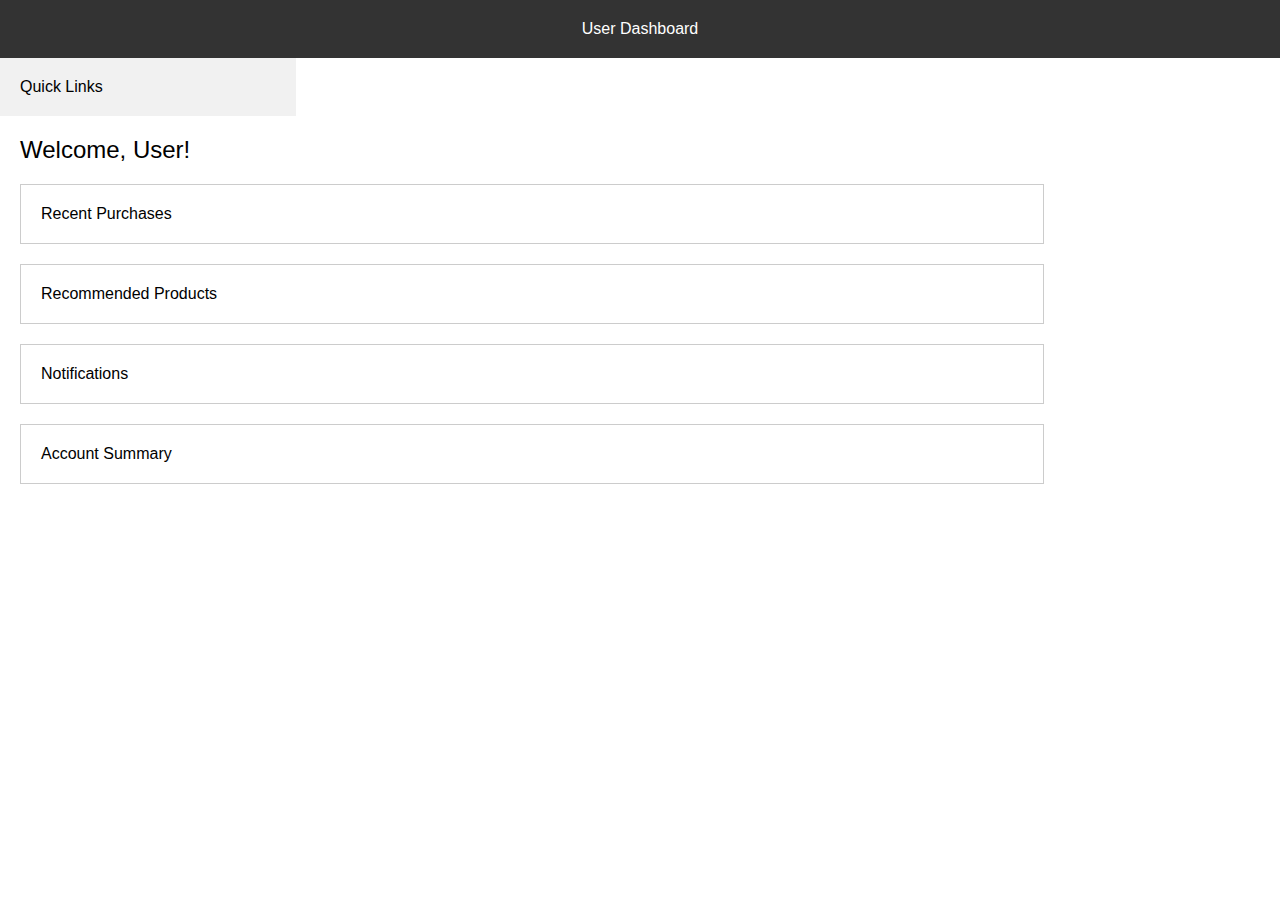
==== homepage.html @ 41f0e258 "first commit" ====
<!DOCTYPE html>
<html>
<head>
  <title>User Dashboard</title>
  <style>
    /* Basic Layout */
    body {
      font-family: Arial, sans-serif;
      margin: 0;
      padding: 0;
    }
    header, .sidebar, .content {
      padding: 20px;
    }
    header {
      background-color: #333;
      color: white;
      text-align: center;
    }
    .sidebar {
      float: left;
      width: 20%;
      background-color: #f1f1f1;
    }
    .content {
      float: left;
      width: 80%;
      padding: 20px;
    }
    /* UI Elements */
    .welcome {
      font-size: 1.5em;
    }
    .date-time {
      text-align: right;
    }
    .carousel, .recommend, .notifications, .account-summary {
      margin-top: 20px;
      border: 1px solid #ccc;
      padding: 20px;
    }
  </style>
</head>
<body>

<header>
  <div>User Dashboard</div>
</header>

<div class="sidebar">
  <!-- Sidebar content -->
  <div>Quick Links</div>
</div>

<div class="content">
  <!-- Main content -->
  <div class="date-time" id="dateTime"></div>
  <div class="welcome">Welcome, User!</div>
  
  <!-- Interactive Recent Purchases Carousel -->
  <div class="carousel">
    Recent Purchases
    <!-- Carousel content -->
  </div>
  
  <!-- AI-Driven Recommended Products -->
  <div class="recommend">
    Recommended Products
    <!-- Recommended products grid -->
  </div>
  
  <!-- Real-Time Notifications -->
  <div class="notifications">
    Notifications
    <!-- Notifications feed -->
  </div>
  
  <!-- Account Summary and Quick Stats -->
  <div class="account-summary">
    Account Summary
    <!-- Account summary content -->
  </div>
</div>

<!-- JavaScript to update date and time -->
<script>
  function updateDateTime() {
    const now = new Date();
    const dateTimeString = now.toLocaleString();
    document.getElementById('dateTime').innerText = dateTimeString;
  }
  // Update every second
  setInterval(updateDateTime, 1000);
</script>

</body>
</html>
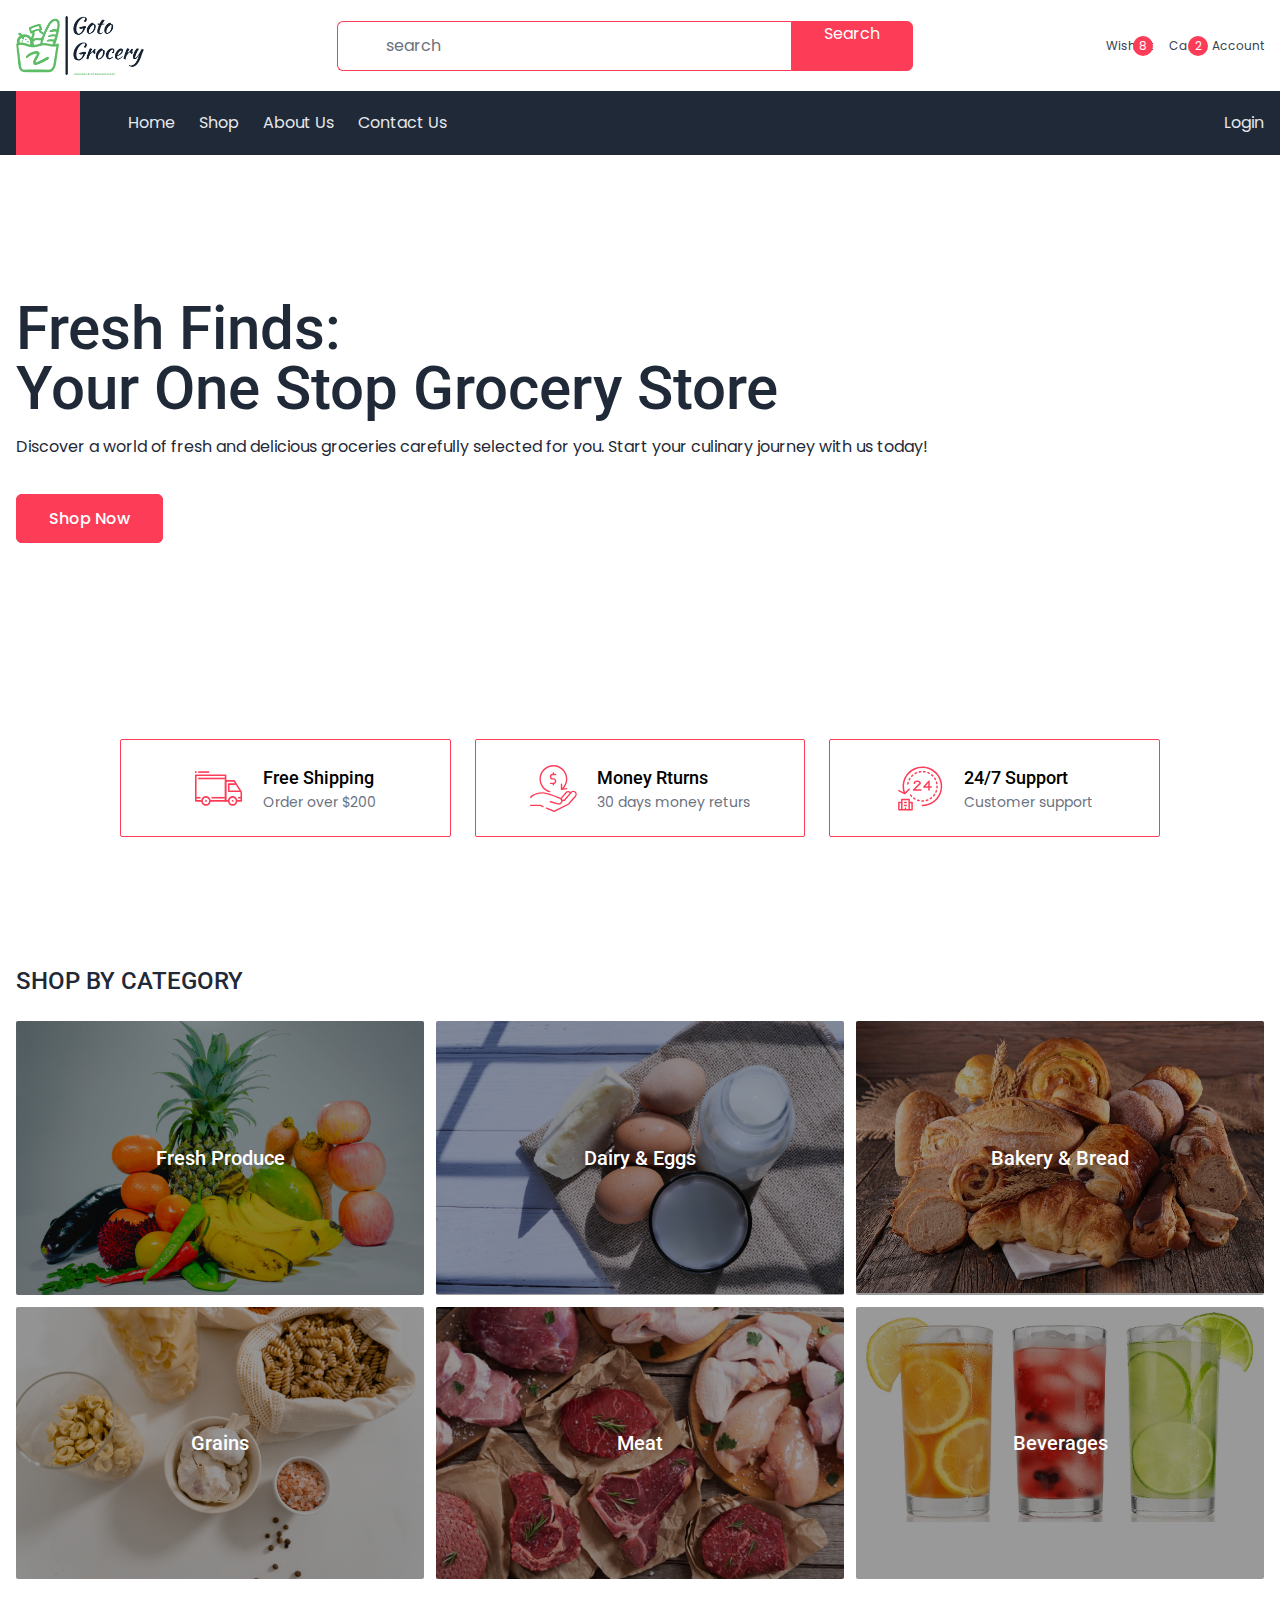
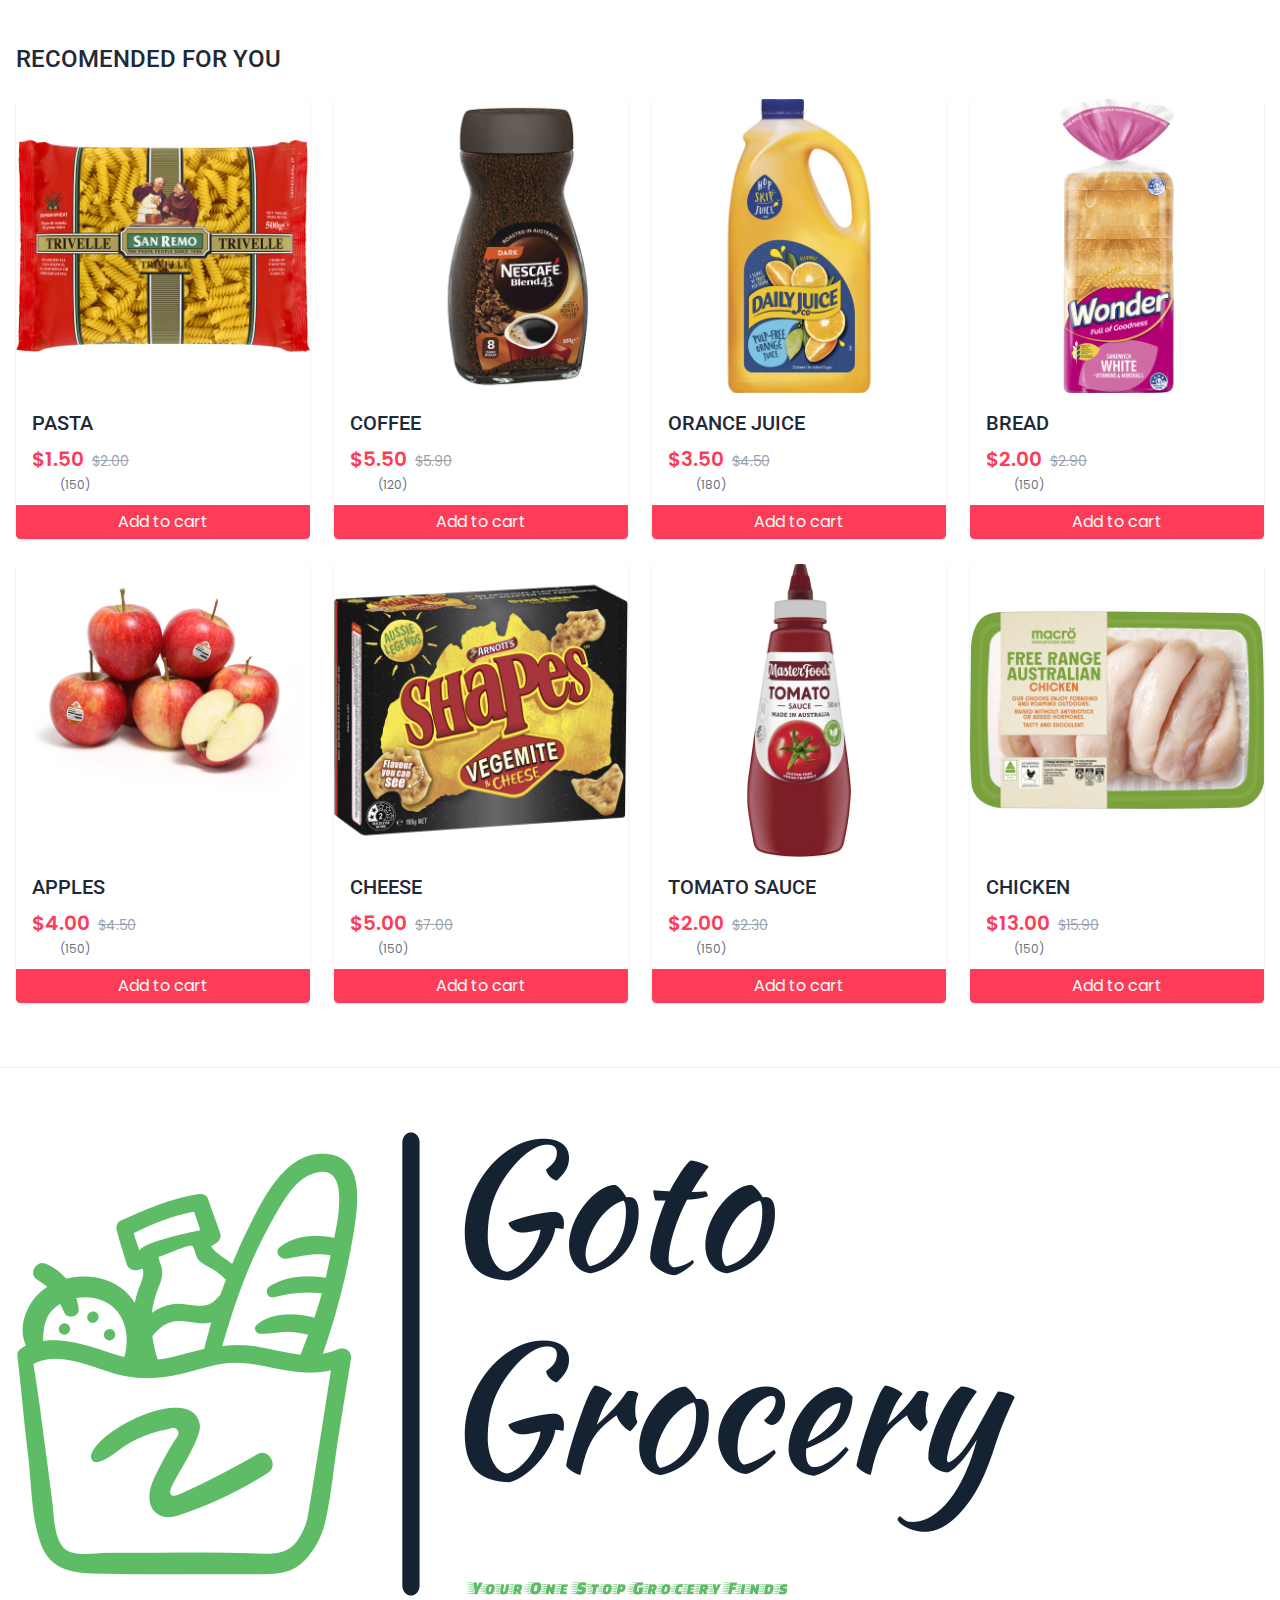
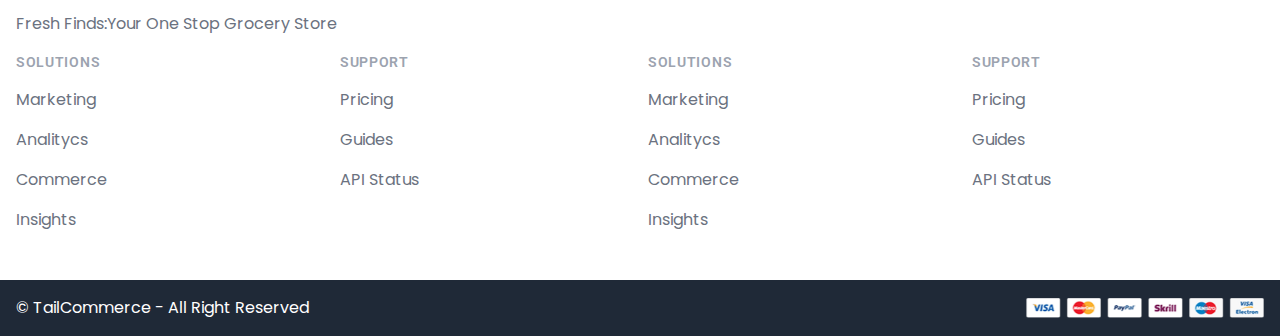
==== commit 56308ba5: "merging dripty branch with sprint two branch" ====
--- a/homepage.html
+++ b/homepage.html
@@ -1,97 +1,647 @@
-<!DOCTYPE html>
-<html>
-<head>
-  <title>User Dashboard</title>
-  <style>
-    /* Basic Layout */
-    body {
-      font-family: Arial, sans-serif;
-      margin: 0;
-      padding: 0;
-    }
-    header, .sidebar, .content {
-      padding: 20px;
-    }
-    header {
-      background-color: #333;
-      color: white;
-      text-align: center;
-    }
-    .sidebar {
-      float: left;
-      width: 20%;
-      background-color: #f1f1f1;
-    }
-    .content {
-      float: left;
-      width: 80%;
-      padding: 20px;
-    }
-    /* UI Elements */
-    .welcome {
-      font-size: 1.5em;
-    }
-    .date-time {
-      text-align: right;
-    }
-    .carousel, .recommend, .notifications, .account-summary {
-      margin-top: 20px;
-      border: 1px solid #ccc;
-      padding: 20px;
-    }
-  </style>
-</head>
-<body>
-
-<header>
-  <div>User Dashboard</div>
-</header>
-
-<div class="sidebar">
-  <!-- Sidebar content -->
-  <div>Quick Links</div>
-</div>
-
-<div class="content">
-  <!-- Main content -->
-  <div class="date-time" id="dateTime"></div>
-  <div class="welcome">Welcome, User!</div>
-  
-  <!-- Interactive Recent Purchases Carousel -->
-  <div class="carousel">
-    Recent Purchases
-    <!-- Carousel content -->
-  </div>
-  
-  <!-- AI-Driven Recommended Products -->
-  <div class="recommend">
-    Recommended Products
-    <!-- Recommended products grid -->
-  </div>
-  
-  <!-- Real-Time Notifications -->
-  <div class="notifications">
-    Notifications
-    <!-- Notifications feed -->
-  </div>
-  
-  <!-- Account Summary and Quick Stats -->
-  <div class="account-summary">
-    Account Summary
-    <!-- Account summary content -->
-  </div>
-</div>
-
-<!-- JavaScript to update date and time -->
-<script>
-  function updateDateTime() {
-    const now = new Date();
-    const dateTimeString = now.toLocaleString();
-    document.getElementById('dateTime').innerText = dateTimeString;
-  }
-  // Update every second
-  setInterval(updateDateTime, 1000);
-</script>
-
-</body>
-</html>
+<!DOCTYPE html>
+<html lang="en">
+
+<head>
+    <meta charset="UTF-8">
+    <meta http-equiv="X-UA-Compatible" content="IE=edge">
+    <meta name="viewport" content="width=device-width, initial-scale=1.0">
+    <title>Goto Grocery</title>
+
+    <link rel="shortcut icon" href="assets/images/favicon/favicon.ico" type="image/x-icon">
+
+    <link rel="stylesheet" href="assets/css/main.css">
+
+    <link rel="preconnect" href="https://fonts.googleapis.com">
+    <link rel="preconnect" href="https://fonts.gstatic.com" crossorigin>
+    <link
+        href="https://fonts.googleapis.com/css2?family=Poppins:wght@400;500;600;700&family=Roboto:wght@400;500;700&display=swap"
+        rel="stylesheet">
+
+    <link rel="stylesheet" href="../node_modules/@fortawesome/fontawesome-free/css/all.min.css">
+</head>
+
+<body>
+    <!-- header -->
+    <header class="py-4 shadow-sm bg-white">
+        <div class="container flex items-center justify-between">
+            <a href="index.html">
+                <img src="assets/images/gotologo.png" alt="Logo" class="w-32">
+            </a>
+
+            <div class="w-full max-w-xl relative flex">
+                <span class="absolute left-4 top-3 text-lg text-gray-400">
+                    <i class="fa-solid fa-magnifying-glass"></i>
+                </span>
+                <input type="text" name="search" id="search"
+                    class="w-full border border-primary border-r-0 pl-12 py-3 pr-3 rounded-l-md focus:outline-none hidden md:flex"
+                    placeholder="search">
+                <button
+                    class="bg-primary border border-primary text-white px-8 rounded-r-md hover:bg-transparent hover:text-primary transition hidden md:flex">Search</button>
+            </div>
+
+            <div class="flex items-center space-x-4">
+                <a href="#" class="text-center text-gray-700 hover:text-primary transition relative">
+                    <div class="text-2xl">
+                        <i class="fa-regular fa-heart"></i>
+                    </div>
+                    <div class="text-xs leading-3">Wishlist</div>
+                    <div
+                        class="absolute right-0 -top-1 w-5 h-5 rounded-full flex items-center justify-center bg-primary text-white text-xs">
+                        8</div>
+                </a>
+                <a href="#" class="text-center text-gray-700 hover:text-primary transition relative">
+                    <div class="text-2xl">
+                        <i class="fa-solid fa-bag-shopping"></i>
+                    </div>
+                    <div class="text-xs leading-3">Cart</div>
+                    <div
+                        class="absolute -right-3 -top-1 w-5 h-5 rounded-full flex items-center justify-center bg-primary text-white text-xs">
+                        2</div>
+                </a>
+                <a href="#" class="text-center text-gray-700 hover:text-primary transition relative">
+                    <div class="text-2xl">
+                        <i class="fa-regular fa-user"></i>
+                    </div>
+                    <div class="text-xs leading-3">Account</div>
+                </a>
+            </div>
+        </div>
+    </header>
+    <!-- ./header -->
+
+    <!-- navbar -->
+    <nav class="bg-gray-800">
+        <div class="container flex">
+            <div class="px-8 py-4 bg-primary md:flex items-center cursor-pointer relative group hidden">
+                <span class="text-white">
+                    <i class="fa-solid fa-bars"></i>
+                </span>
+                <span class="capitalize ml-2 text-white hidden">All Categories</span>
+
+                <!-- dropdown -->
+                <div
+                    class="absolute w-full left-0 top-full bg-white shadow-md py-3 divide-y divide-gray-300 divide-dashed opacity-0 group-hover:opacity-100 transition duration-300 invisible group-hover:visible">
+                    <a href="#" class="flex items-center px-6 py-3 hover:bg-gray-100 transition">
+                        <img src="assets/images/icons/sofa.svg" alt="sofa" class="w-5 h-5 object-contain">
+                        <span class="ml-6 text-gray-600 text-sm">Sofa</span>
+                    </a>
+                    <a href="#" class="flex items-center px-6 py-3 hover:bg-gray-100 transition">
+                        <img src="assets/images/icons/terrace.svg" alt="terrace" class="w-5 h-5 object-contain">
+                        <span class="ml-6 text-gray-600 text-sm">Terarce</span>
+                    </a>
+                    <a href="#" class="flex items-center px-6 py-3 hover:bg-gray-100 transition">
+                        <img src="assets/images/icons/bed.svg" alt="bed" class="w-5 h-5 object-contain">
+                        <span class="ml-6 text-gray-600 text-sm">Bed</span>
+                    </a>
+                    <a href="#" class="flex items-center px-6 py-3 hover:bg-gray-100 transition">
+                        <img src="assets/images/icons/office.svg" alt="office" class="w-5 h-5 object-contain">
+                        <span class="ml-6 text-gray-600 text-sm">office</span>
+                    </a>
+                    <a href="#" class="flex items-center px-6 py-3 hover:bg-gray-100 transition">
+                        <img src="assets/images/icons/outdoor-cafe.svg" alt="outdoor" class="w-5 h-5 object-contain">
+                        <span class="ml-6 text-gray-600 text-sm">Outdoor</span>
+                    </a>
+                    <a href="#" class="flex items-center px-6 py-3 hover:bg-gray-100 transition">
+                        <img src="assets/images/icons/bed-2.svg" alt="Mattress" class="w-5 h-5 object-contain">
+                        <span class="ml-6 text-gray-600 text-sm">Mattress</span>
+                    </a>
+                </div>
+            </div>
+
+            <div class="flex items-center justify-between flex-grow md:pl-12 py-5">
+                <div class="flex items-center space-x-6 capitalize">
+                    <a href="index.html" class="text-gray-200 hover:text-white transition">Home</a>
+                    <a href="pages/shop.html" class="text-gray-200 hover:text-white transition">Shop</a>
+                    <a href="#" class="text-gray-200 hover:text-white transition">About us</a>
+                    <a href="#" class="text-gray-200 hover:text-white transition">Contact us</a>
+                </div>
+                <form action="pages/login.php" method="get" class="text-gray-200 hover:text-white transition">
+                    <input type="submit" value="Login">
+                </form>
+                
+            </div>
+        </div>
+    </nav>
+    <!-- ./navbar -->
+
+    <!-- banner -->
+    <!-- <div class="bg-cover bg-no-repeat bg-center py-36" style="background-image: url('assets/images/banner-bg.jpg');">
+        <div class="container">
+            <h1 class="text-6xl text-gray-800 font-medium mb-4 capitalize">
+                best collection for <br> home decoration
+            </h1>
+            <p>Lorem, ipsum dolor sit amet consectetur adipisicing elit. Aperiam <br>
+                accusantium perspiciatis, sapiente
+                magni eos dolorum ex quos dolores odio</p>
+            <div class="mt-12">
+                <a href="#" class="bg-primary border border-primary text-white px-8 py-3 font-medium 
+                    rounded-md hover:bg-transparent hover:text-primary">Shop Now</a>
+            </div>
+        </div>
+    </div> -->
+
+    <div class="bg-cover bg-no-repeat bg-center py-36 relative">
+        <video class="absolute inset-0 object-cover w-full h-full max-w-screen-lg mx-auto" autoplay loop muted>
+            <source src="assets/videos/your-video.mp4" type="video/mp4">
+        </video>
+        <div class="container relative z-10">
+            <h1 class="text-6xl text-gray-800 font-medium mb-4 capitalize">
+                Fresh Finds: <br> Your One Stop Grocery Store
+            </h1>
+            <p class="text-gray-800">Discover a world of fresh and delicious groceries carefully selected for you. Start your culinary journey with us today!</p>
+            <div class="mt-12">
+                <a href="#" class="bg-primary border border-primary text-white px-8 py-3 font-medium 
+                    rounded-md hover:bg-transparent hover:text-primary">Shop Now</a>
+            </div>
+        </div>
+    </div>
+    
+    
+
+
+
+
+    <!-- ./banner -->
+
+    <!-- features -->
+    <div class="container py-16">
+        <div class="w-10/12 grid grid-cols-1 md:grid-cols-3 gap-6 mx-auto justify-center">
+            <div class="border border-primary rounded-sm px-3 py-6 flex justify-center items-center gap-5">
+                <img src="assets/images/icons/delivery-van.svg" alt="Delivery" class="w-12 h-12 object-contain">
+                <div>
+                    <h4 class="font-medium capitalize text-lg">Free Shipping</h4>
+                    <p class="text-gray-500 text-sm">Order over $200</p>
+                </div>
+            </div>
+            <div class="border border-primary rounded-sm px-3 py-6 flex justify-center items-center gap-5">
+                <img src="assets/images/icons/money-back.svg" alt="Delivery" class="w-12 h-12 object-contain">
+                <div>
+                    <h4 class="font-medium capitalize text-lg">Money Rturns</h4>
+                    <p class="text-gray-500 text-sm">30 days money returs</p>
+                </div>
+            </div>
+            <div class="border border-primary rounded-sm px-3 py-6 flex justify-center items-center gap-5">
+                <img src="assets/images/icons/service-hours.svg" alt="Delivery" class="w-12 h-12 object-contain">
+                <div>
+                    <h4 class="font-medium capitalize text-lg">24/7 Support</h4>
+                    <p class="text-gray-500 text-sm">Customer support</p>
+                </div>
+            </div>
+        </div>
+    </div>
+    <!-- ./features -->
+
+    <!-- categories -->
+    <div class="container py-16">
+        <h2 class="text-2xl font-medium text-gray-800 uppercase mb-6">shop by category</h2>
+        <div class="grid grid-cols-3 gap-3">
+            <div class="relative rounded-sm overflow-hidden group">
+                <img src="assets/images/category/fresh.jpg" alt="category 1" class="w-full">
+                <a href="#"
+                    class="absolute inset-0 bg-black bg-opacity-40 flex items-center justify-center text-xl text-white font-roboto font-medium group-hover:bg-opacity-60 transition">Fresh Produce</a>
+            </div>
+            <div class="relative rounded-sm overflow-hidden group">
+                <img src="assets/images/category/pexels-towfiqu-barbhuiya-11363573.jpg" alt="category 1" class="w-full">
+                <a href="#"
+                    class="absolute inset-0 bg-black bg-opacity-40 flex items-center justify-center text-xl text-white font-roboto font-medium group-hover:bg-opacity-60 transition">Dairy & Eggs</a>
+            </div>
+            <div class="relative rounded-sm overflow-hidden group">
+                <img src="assets/images/category/Panaderia.jpg" alt="category 1" class="w-full">
+                <a href="#"
+                    class="absolute inset-0 bg-black bg-opacity-40 flex items-center justify-center text-xl text-white font-roboto font-medium group-hover:bg-opacity-60 transition">Bakery & Bread
+                </a>
+            </div>
+            <div class="relative rounded-sm overflow-hidden group">
+                <img src="assets/images/category/pexels-mart-production-8108214.jpg" alt="category 1" class="w-full">
+                <a href="#"
+                    class="absolute inset-0 bg-black bg-opacity-40 flex items-center justify-center text-xl text-white font-roboto font-medium group-hover:bg-opacity-60 transition">Grains</a>
+            </div>
+            <div class="relative rounded-sm overflow-hidden group">
+                <img src="assets/images/category/iStock-1212824120.avif" alt="category 1" class="w-full">
+                <a href="#"
+                    class="absolute inset-0 bg-black bg-opacity-40 flex items-center justify-center text-xl text-white font-roboto font-medium group-hover:bg-opacity-60 transition">Meat
+                    </a>
+            </div>
+            <div class="relative rounded-sm overflow-hidden group">
+                <img src="assets/images/category/HRS-Beverages-1140x600-1.png" alt="category 1" class="w-full">
+                <a href="#"
+                    class="absolute inset-0 bg-black bg-opacity-40 flex items-center justify-center text-xl text-white font-roboto font-medium group-hover:bg-opacity-60 transition">Beverages</a>
+            </div>
+        </div>
+    </div>
+    <!-- ./categories -->
+
+
+    <!-- product -->
+    <div class="container pb-16">
+        <h2 class="text-2xl font-medium text-gray-800 uppercase mb-6">recomended for you</h2>
+        <div class="grid grid-cols-2 md:grid-cols-4 gap-6">
+            <div class="bg-white shadow rounded overflow-hidden group">
+                <div class="relative">
+                    <img src="assets/images/products/pasta.jpg" alt="product 1" class="w-full">
+                    <div class="absolute inset-0 bg-black bg-opacity-40 flex items-center 
+                    justify-center gap-2 opacity-0 group-hover:opacity-100 transition">
+                        <a href="#"
+                            class="text-white text-lg w-9 h-8 rounded-full bg-primary flex items-center justify-center hover:bg-gray-800 transition"
+                            title="view product">
+                            <i class="fa-solid fa-magnifying-glass"></i>
+                        </a>
+                        <a href="#"
+                            class="text-white text-lg w-9 h-8 rounded-full bg-primary flex items-center justify-center hover:bg-gray-800 transition"
+                            title="add to wishlist">
+                            <i class="fa-solid fa-heart"></i>
+                        </a>
+                    </div>
+                </div>
+                <div class="pt-4 pb-3 px-4">
+                    <a href="#">
+                        <h4 class="uppercase font-medium text-xl mb-2 text-gray-800 hover:text-primary transition">Pasta</h4>
+                    </a>
+                    <div class="flex items-baseline mb-1 space-x-2">
+                        <p class="text-xl text-primary font-semibold">$1.50</p>
+                        <p class="text-sm text-gray-400 line-through">$2.00</p>
+                    </div>
+                    <div class="flex items-center">
+                        <div class="flex gap-1 text-sm text-yellow-400">
+                            <span><i class="fa-solid fa-star"></i></span>
+                            <span><i class="fa-solid fa-star"></i></span>
+                            <span><i class="fa-solid fa-star"></i></span>
+                            <span><i class="fa-solid fa-star"></i></span>
+                            <span><i class="fa-solid fa-star"></i></span>
+                        </div>
+                        <div class="text-xs text-gray-500 ml-3">(150)</div>
+                    </div>
+                </div>
+                <a href="#"
+                    class="block w-full py-1 text-center text-white bg-primary border border-primary rounded-b hover:bg-transparent hover:text-primary transition">Add
+                    to cart</a>
+            </div>
+            <div class="bg-white shadow rounded overflow-hidden group">
+                <div class="relative">
+                    <img src="assets/images/products/coffee.jpg" alt="product 1" class="w-full">
+                    <div class="absolute inset-0 bg-black bg-opacity-40 flex items-center 
+                    justify-center gap-2 opacity-0 group-hover:opacity-100 transition">
+                        <a href="#"
+                            class="text-white text-lg w-9 h-8 rounded-full bg-primary flex items-center justify-center hover:bg-gray-800 transition"
+                            title="view product">
+                            <i class="fa-solid fa-magnifying-glass"></i>
+                        </a>
+                        <a href="#"
+                            class="text-white text-lg w-9 h-8 rounded-full bg-primary flex items-center justify-center hover:bg-gray-800 transition"
+                            title="add to wishlist">
+                            <i class="fa-solid fa-heart"></i>
+                        </a>
+                    </div>
+                </div>
+                <div class="pt-4 pb-3 px-4">
+                    <a href="#">
+                        <h4 class="uppercase font-medium text-xl mb-2 text-gray-800 hover:text-primary transition">Coffee</h4>
+                    </a>
+                    <div class="flex items-baseline mb-1 space-x-2">
+                        <p class="text-xl text-primary font-semibold">$5.50</p>
+                        <p class="text-sm text-gray-400 line-through">$5.90</p>
+                    </div>
+                    <div class="flex items-center">
+                        <div class="flex gap-1 text-sm text-yellow-400">
+                            <span><i class="fa-solid fa-star"></i></span>
+                            <span><i class="fa-solid fa-star"></i></span>
+                            <span><i class="fa-solid fa-star"></i></span>
+                            <span><i class="fa-solid fa-star"></i></span>
+                            <span><i class="fa-solid fa-star"></i></span>
+                        </div>
+                        <div class="text-xs text-gray-500 ml-3">(120)</div>
+                    </div>
+                </div>
+                <a href="#"
+                    class="block w-full py-1 text-center text-white bg-primary border border-primary rounded-b hover:bg-transparent hover:text-primary transition">Add
+                    to cart</a>
+            </div>
+            <div class="bg-white shadow rounded overflow-hidden group">
+                <div class="relative">
+                    <img src="assets/images/products/juice.avif" alt="product 1" class="w-full">
+                    <div class="absolute inset-0 bg-black bg-opacity-40 flex items-center 
+                    justify-center gap-2 opacity-0 group-hover:opacity-100 transition">
+                        <a href="#"
+                            class="text-white text-lg w-9 h-8 rounded-full bg-primary flex items-center justify-center hover:bg-gray-800 transition"
+                            title="view product">
+                            <i class="fa-solid fa-magnifying-glass"></i>
+                        </a>
+                        <a href="#"
+                            class="text-white text-lg w-9 h-8 rounded-full bg-primary flex items-center justify-center hover:bg-gray-800 transition"
+                            title="add to wishlist">
+                            <i class="fa-solid fa-heart"></i>
+                        </a>
+                    </div>
+                </div>
+                <div class="pt-4 pb-3 px-4">
+                    <a href="#">
+                        <h4 class="uppercase font-medium text-xl mb-2 text-gray-800 hover:text-primary transition">Orance Juice</h4>
+                    </a>
+                    <div class="flex items-baseline mb-1 space-x-2">
+                        <p class="text-xl text-primary font-semibold">$3.50</p>
+                        <p class="text-sm text-gray-400 line-through">$4.50</p>
+                    </div>
+                    <div class="flex items-center">
+                        <div class="flex gap-1 text-sm text-yellow-400">
+                            <span><i class="fa-solid fa-star"></i></span>
+                            <span><i class="fa-solid fa-star"></i></span>
+                            <span><i class="fa-solid fa-star"></i></span>
+                            <span><i class="fa-solid fa-star"></i></span>
+                            <span><i class="fa-solid fa-star"></i></span>
+                        </div>
+                        <div class="text-xs text-gray-500 ml-3">(180)</div>
+                    </div>
+                </div>
+                <a href="#"
+                    class="block w-full py-1 text-center text-white bg-primary border border-primary rounded-b hover:bg-transparent hover:text-primary transition">Add
+                    to cart</a>
+            </div>
+            <div class="bg-white shadow rounded overflow-hidden group">
+                <div class="relative">
+                    <img src="assets/images/products/bread.jpg" alt="product 1" class="w-full">
+                    <div class="absolute inset-0 bg-black bg-opacity-40 flex items-center 
+                    justify-center gap-2 opacity-0 group-hover:opacity-100 transition">
+                        <a href="#"
+                            class="text-white text-lg w-9 h-8 rounded-full bg-primary flex items-center justify-center hover:bg-gray-800 transition"
+                            title="view product">
+                            <i class="fa-solid fa-magnifying-glass"></i>
+                        </a>
+                        <a href="#"
+                            class="text-white text-lg w-9 h-8 rounded-full bg-primary flex items-center justify-center hover:bg-gray-800 transition"
+                            title="add to wishlist">
+                            <i class="fa-solid fa-heart"></i>
+                        </a>
+                    </div>
+                </div>
+                <div class="pt-4 pb-3 px-4">
+                    <a href="#">
+                        <h4 class="uppercase font-medium text-xl mb-2 text-gray-800 hover:text-primary transition">
+                            Bread</h4>
+                    </a>
+                    <div class="flex items-baseline mb-1 space-x-2">
+                        <p class="text-xl text-primary font-semibold">$2.00</p>
+                        <p class="text-sm text-gray-400 line-through">$2.90</p>
+                    </div>
+                    <div class="flex items-center">
+                        <div class="flex gap-1 text-sm text-yellow-400">
+                            <span><i class="fa-solid fa-star"></i></span>
+                            <span><i class="fa-solid fa-star"></i></span>
+                            <span><i class="fa-solid fa-star"></i></span>
+                            <span><i class="fa-solid fa-star"></i></span>
+                            <span><i class="fa-solid fa-star"></i></span>
+                        </div>
+                        <div class="text-xs text-gray-500 ml-3">(150)</div>
+                    </div>
+                </div>
+                <a href="#"
+                    class="block w-full py-1 text-center text-white bg-primary border border-primary rounded-b hover:bg-transparent hover:text-primary transition">Add
+                    to cart</a>
+            </div>
+            <div class="bg-white shadow rounded overflow-hidden group">
+                <div class="relative">
+                    <img src="assets/images/products/apples.jpg" alt="product 1" class="w-full">
+                    <div class="absolute inset-0 bg-black bg-opacity-40 flex items-center 
+                    justify-center gap-2 opacity-0 group-hover:opacity-100 transition">
+                        <a href="#"
+                            class="text-white text-lg w-9 h-8 rounded-full bg-primary flex items-center justify-center hover:bg-gray-800 transition"
+                            title="view product">
+                            <i class="fa-solid fa-magnifying-glass"></i>
+                        </a>
+                        <a href="#"
+                            class="text-white text-lg w-9 h-8 rounded-full bg-primary flex items-center justify-center hover:bg-gray-800 transition"
+                            title="add to wishlist">
+                            <i class="fa-solid fa-heart"></i>
+                        </a>
+                    </div>
+                </div>
+                <div class="pt-4 pb-3 px-4">
+                    <a href="#">
+                        <h4 class="uppercase font-medium text-xl mb-2 text-gray-800 hover:text-primary transition">Apples
+                           </h4>
+                    </a>
+                    <div class="flex items-baseline mb-1 space-x-2">
+                        <p class="text-xl text-primary font-semibold">$4.00</p>
+                        <p class="text-sm text-gray-400 line-through">$4.50</p>
+                    </div>
+                    <div class="flex items-center">
+                        <div class="flex gap-1 text-sm text-yellow-400">
+                            <span><i class="fa-solid fa-star"></i></span>
+                            <span><i class="fa-solid fa-star"></i></span>
+                            <span><i class="fa-solid fa-star"></i></span>
+                            <span><i class="fa-solid fa-star"></i></span>
+                            <span><i class="fa-solid fa-star"></i></span>
+                        </div>
+                        <div class="text-xs text-gray-500 ml-3">(150)</div>
+                    </div>
+                </div>
+                <a href="#"
+                    class="block w-full py-1 text-center text-white bg-primary border border-primary rounded-b hover:bg-transparent hover:text-primary transition">Add
+                    to cart</a>
+            </div>
+            <div class="bg-white shadow rounded overflow-hidden group">
+                <div class="relative">
+                    <img src="assets/images/products/cheese.jpg" alt="product 1" class="w-full">
+                    <div class="absolute inset-0 bg-black bg-opacity-40 flex items-center 
+                    justify-center gap-2 opacity-0 group-hover:opacity-100 transition">
+                        <a href="#"
+                            class="text-white text-lg w-9 h-8 rounded-full bg-primary flex items-center justify-center hover:bg-gray-800 transition"
+                            title="view product">
+                            <i class="fa-solid fa-magnifying-glass"></i>
+                        </a>
+                        <a href="#"
+                            class="text-white text-lg w-9 h-8 rounded-full bg-primary flex items-center justify-center hover:bg-gray-800 transition"
+                            title="add to wishlist">
+                            <i class="fa-solid fa-heart"></i>
+                        </a>
+                    </div>
+                </div>
+                <div class="pt-4 pb-3 px-4">
+                    <a href="#">
+                        <h4 class="uppercase font-medium text-xl mb-2 text-gray-800 hover:text-primary transition">Cheese</h4>
+                    </a>
+                    <div class="flex items-baseline mb-1 space-x-2">
+                        <p class="text-xl text-primary font-semibold">$5.00</p>
+                        <p class="text-sm text-gray-400 line-through">$7.00</p>
+                    </div>
+                    <div class="flex items-center">
+                        <div class="flex gap-1 text-sm text-yellow-400">
+                            <span><i class="fa-solid fa-star"></i></span>
+                            <span><i class="fa-solid fa-star"></i></span>
+                            <span><i class="fa-solid fa-star"></i></span>
+                            <span><i class="fa-solid fa-star"></i></span>
+                            <span><i class="fa-solid fa-star"></i></span>
+                        </div>
+                        <div class="text-xs text-gray-500 ml-3">(150)</div>
+                    </div>
+                </div>
+                <a href="#"
+                    class="block w-full py-1 text-center text-white bg-primary border border-primary rounded-b hover:bg-transparent hover:text-primary transition">Add
+                    to cart</a>
+            </div>
+            <div class="bg-white shadow rounded overflow-hidden group">
+                <div class="relative">
+                    <img src="assets/images/products/sauce.avif" alt="product 1" class="w-full">
+                    <div class="absolute inset-0 bg-black bg-opacity-40 flex items-center 
+                    justify-center gap-2 opacity-0 group-hover:opacity-100 transition">
+                        <a href="#"
+                            class="text-white text-lg w-9 h-8 rounded-full bg-primary flex items-center justify-center hover:bg-gray-800 transition"
+                            title="view product">
+                            <i class="fa-solid fa-magnifying-glass"></i>
+                        </a>
+                        <a href="#"
+                            class="text-white text-lg w-9 h-8 rounded-full bg-primary flex items-center justify-center hover:bg-gray-800 transition"
+                            title="add to wishlist">
+                            <i class="fa-solid fa-heart"></i>
+                        </a>
+                    </div>
+                </div>
+                <div class="pt-4 pb-3 px-4">
+                    <a href="#">
+                        <h4 class="uppercase font-medium text-xl mb-2 text-gray-800 hover:text-primary transition">Tomato Sauce</h4>
+                    </a>
+                    <div class="flex items-baseline mb-1 space-x-2">
+                        <p class="text-xl text-primary font-semibold">$2.00</p>
+                        <p class="text-sm text-gray-400 line-through">$2.30</p>
+                    </div>
+                    <div class="flex items-center">
+                        <div class="flex gap-1 text-sm text-yellow-400">
+                            <span><i class="fa-solid fa-star"></i></span>
+                            <span><i class="fa-solid fa-star"></i></span>
+                            <span><i class="fa-solid fa-star"></i></span>
+                            <span><i class="fa-solid fa-star"></i></span>
+                            <span><i class="fa-solid fa-star"></i></span>
+                        </div>
+                        <div class="text-xs text-gray-500 ml-3">(150)</div>
+                    </div>
+                </div>
+                <a href="#"
+                    class="block w-full py-1 text-center text-white bg-primary border border-primary rounded-b hover:bg-transparent hover:text-primary transition">Add
+                    to cart</a>
+            </div>
+            <div class="bg-white shadow rounded overflow-hidden group">
+                <div class="relative">
+                    <img src="assets/images/products/chicken.jpg" alt="product 1" class="w-full">
+                    <div class="absolute inset-0 bg-black bg-opacity-40 flex items-center 
+                    justify-center gap-2 opacity-0 group-hover:opacity-100 transition">
+                        <a href="#"
+                            class="text-white text-lg w-9 h-8 rounded-full bg-primary flex items-center justify-center hover:bg-gray-800 transition"
+                            title="view product">
+                            <i class="fa-solid fa-magnifying-glass"></i>
+                        </a>
+                        <a href="#"
+                            class="text-white text-lg w-9 h-8 rounded-full bg-primary flex items-center justify-center hover:bg-gray-800 transition"
+                            title="add to wishlist">
+                            <i class="fa-solid fa-heart"></i>
+                        </a>
+                    </div>
+                </div>
+                <div class="pt-4 pb-3 px-4">
+                    <a href="#">
+                        <h4 class="uppercase font-medium text-xl mb-2 text-gray-800 hover:text-primary transition">Chicken</h4>
+                    </a>
+                    <div class="flex items-baseline mb-1 space-x-2">
+                        <p class="text-xl text-primary font-semibold">$13.00</p>
+                        <p class="text-sm text-gray-400 line-through">$15.90</p>
+                    </div>
+                    <div class="flex items-center">
+                        <div class="flex gap-1 text-sm text-yellow-400">
+                            <span><i class="fa-solid fa-star"></i></span>
+                            <span><i class="fa-solid fa-star"></i></span>
+                            <span><i class="fa-solid fa-star"></i></span>
+                            <span><i class="fa-solid fa-star"></i></span>
+                            <span><i class="fa-solid fa-star"></i></span>
+                        </div>
+                        <div class="text-xs text-gray-500 ml-3">(150)</div>
+                    </div>
+                </div>
+                <a href="#"
+                    class="block w-full py-1 text-center text-white bg-primary border border-primary rounded-b hover:bg-transparent hover:text-primary transition">Add
+                    to cart</a>
+            </div>
+        </div>
+    </div>
+    <!-- ./product -->
+
+    <!-- footer -->
+    <footer class="bg-white pt-16 pb-12 border-t border-gray-100">
+        <div class="container grid grid-cols-1 ">
+            <div class="col-span-1 space-y-4">
+                <img src="assets/images/gotologo.png" alt="logo" class="w-30">
+                <div class="mr-2">
+                    <p class="text-gray-500">
+                      Fresh Finds:Your One Stop Grocery Store</p>
+                </div>
+                <div class="flex space-x-5">
+                    <a href="#" class="text-gray-400 hover:text-gray-500"><i
+                            class="fa-brands fa-facebook-square"></i></a>
+                    <a href="#" class="text-gray-400 hover:text-gray-500"><i
+                            class="fa-brands fa-instagram-square"></i></a>
+                    <a href="#" class="text-gray-400 hover:text-gray-500"><i
+                            class="fa-brands fa-twitter-square"></i></a>
+                    <a href="#" class="text-gray-400 hover:text-gray-500">
+                        <i class="fa-brands fa-github-square"></i>
+                    </a>
+                </div>
+            </div>
+
+            <div class="col-span-2 grid grid-cols-2 gap-4">
+                <div class="grid grid-cols-2 gap-4 md:gap-8">
+                    <div>
+                        <h3 class="text-sm font-semibold text-gray-400 uppercase tracking-wider">Solutions</h3>
+                        <div class="mt-4 space-y-4">
+                            <a href="#" class="text-base text-gray-500 hover:text-gray-900 block">Marketing</a>
+                            <a href="#" class="text-base text-gray-500 hover:text-gray-900 block">Analitycs</a>
+                            <a href="#" class="text-base text-gray-500 hover:text-gray-900 block">Commerce</a>
+                            <a href="#" class="text-base text-gray-500 hover:text-gray-900 block">Insights</a>
+                        </div>
+                    </div>
+
+                    <div>
+                        <h3 class="text-sm font-semibold text-gray-400 uppercase tracking-wider">Support</h3>
+                        <div class="mt-4 space-y-4">
+                            <a href="#" class="text-base text-gray-500 hover:text-gray-900 block">Pricing</a>
+                            <!-- <a href="#" class="text-base text-gray-500 hover:text-gray-900 block">Documentation</a> -->
+                            <a href="#" class="text-base text-gray-500 hover:text-gray-900 block">Guides</a>
+                            <a href="#" class="text-base text-gray-500 hover:text-gray-900 block">API Status</a>
+                        </div>
+                    </div>
+                </div>
+                <div class="grid grid-cols-2 gap-8">
+                    <div>
+                        <h3 class="text-sm font-semibold text-gray-400 uppercase tracking-wider">Solutions</h3>
+                        <div class="mt-4 space-y-4">
+                            <a href="#" class="text-base text-gray-500 hover:text-gray-900 block">Marketing</a>
+                            <a href="#" class="text-base text-gray-500 hover:text-gray-900 block">Analitycs</a>
+                            <a href="#" class="text-base text-gray-500 hover:text-gray-900 block">Commerce</a>
+                            <a href="#" class="text-base text-gray-500 hover:text-gray-900 block">Insights</a>
+                        </div>
+                    </div>
+
+                    <div>
+                        <h3 class="text-sm font-semibold text-gray-400 uppercase tracking-wider">Support</h3>
+                        <div class="mt-4 space-y-4">
+                            <a href="#" class="text-base text-gray-500 hover:text-gray-900 block">Pricing</a>
+                            <!-- <a href="#" class="text-base text-gray-500 hover:text-gray-900 block">Documentation</a> -->
+                            <a href="#" class="text-base text-gray-500 hover:text-gray-900 block">Guides</a>
+                            <a href="#" class="text-base text-gray-500 hover:text-gray-900 block">API Status</a>
+                        </div>
+                    </div>
+                </div>
+            </div>
+        </div>
+    </footer>
+    <!-- ./footer -->
+
+    <!-- copyright -->
+    <div class="bg-gray-800 py-4">
+        <div class="container flex items-center justify-between">
+            <p class="text-white">&copy; TailCommerce - All Right Reserved</p>
+            <div>
+                <img src="assets/images/methods.png" alt="methods" class="h-5">
+            </div>
+        </div>
+    </div>
+    <!-- ./copyright -->
+</body>
+
+</html>--- a/assets/css/main.css
+++ b/assets/css/main.css
@@ -0,0 +1,1960 @@
+/* @import url("https://fonts.googleapis.com/css2?family=Poppins:wght@400;500;600;700&display=swap");
+@import url("https://fonts.googleapis.com/css2?family=Roboto:wght@400;500;700&display=swap"); */
+
+/* ! tailwindcss v3.0.23 | MIT License | https://tailwindcss.com */
+
+/*
+1. Prevent padding and border from affecting element width. (https://github.com/mozdevs/cssremedy/issues/4)
+2. Allow adding a border to an element by just adding a border-width. (https://github.com/tailwindcss/tailwindcss/pull/116)
+*/
+
+*,
+::before,
+::after {
+  box-sizing: border-box;
+  /* 1 */
+  border-width: 0;
+  /* 2 */
+  border-style: solid;
+  /* 2 */
+  border-color: #e5e7eb;
+  /* 2 */
+}
+
+::before,
+::after {
+  --tw-content: '';
+}
+
+/*
+1. Use a consistent sensible line-height in all browsers.
+2. Prevent adjustments of font size after orientation changes in iOS.
+3. Use a more readable tab size.
+4. Use the user's configured `sans` font-family by default.
+*/
+
+html {
+  line-height: 1.5;
+  /* 1 */
+  -webkit-text-size-adjust: 100%;
+  /* 2 */
+  -moz-tab-size: 4;
+  /* 3 */
+  -o-tab-size: 4;
+     tab-size: 4;
+  /* 3 */
+  font-family: ui-sans-serif, system-ui, -apple-system, BlinkMacSystemFont, "Segoe UI", Roboto, "Helvetica Neue", Arial, "Noto Sans", sans-serif, "Apple Color Emoji", "Segoe UI Emoji", "Segoe UI Symbol", "Noto Color Emoji";
+  /* 4 */
+}
+
+/*
+1. Remove the margin in all browsers.
+2. Inherit line-height from `html` so users can set them as a class directly on the `html` element.
+*/
+
+body {
+  margin: 0;
+  /* 1 */
+  line-height: inherit;
+  /* 2 */
+}
+
+/*
+1. Add the correct height in Firefox.
+2. Correct the inheritance of border color in Firefox. (https://bugzilla.mozilla.org/show_bug.cgi?id=190655)
+3. Ensure horizontal rules are visible by default.
+*/
+
+hr {
+  height: 0;
+  /* 1 */
+  color: inherit;
+  /* 2 */
+  border-top-width: 1px;
+  /* 3 */
+}
+
+/*
+Add the correct text decoration in Chrome, Edge, and Safari.
+*/
+
+abbr:where([title]) {
+  -webkit-text-decoration: underline dotted;
+          text-decoration: underline dotted;
+}
+
+/*
+Remove the default font size and weight for headings.
+*/
+
+h1,
+h2,
+h3,
+h4,
+h5,
+h6 {
+  font-size: inherit;
+  font-weight: inherit;
+}
+
+/*
+Reset links to optimize for opt-in styling instead of opt-out.
+*/
+
+a {
+  color: inherit;
+  text-decoration: inherit;
+}
+
+/*
+Add the correct font weight in Edge and Safari.
+*/
+
+b,
+strong {
+  font-weight: bolder;
+}
+
+/*
+1. Use the user's configured `mono` font family by default.
+2. Correct the odd `em` font sizing in all browsers.
+*/
+
+code,
+kbd,
+samp,
+pre {
+  font-family: ui-monospace, SFMono-Regular, Menlo, Monaco, Consolas, "Liberation Mono", "Courier New", monospace;
+  /* 1 */
+  font-size: 1em;
+  /* 2 */
+}
+
+/*
+Add the correct font size in all browsers.
+*/
+
+small {
+  font-size: 80%;
+}
+
+/*
+Prevent `sub` and `sup` elements from affecting the line height in all browsers.
+*/
+
+sub,
+sup {
+  font-size: 75%;
+  line-height: 0;
+  position: relative;
+  vertical-align: baseline;
+}
+
+sub {
+  bottom: -0.25em;
+}
+
+sup {
+  top: -0.5em;
+}
+
+/*
+1. Remove text indentation from table contents in Chrome and Safari. (https://bugs.chromium.org/p/chromium/issues/detail?id=999088, https://bugs.webkit.org/show_bug.cgi?id=201297)
+2. Correct table border color inheritance in all Chrome and Safari. (https://bugs.chromium.org/p/chromium/issues/detail?id=935729, https://bugs.webkit.org/show_bug.cgi?id=195016)
+3. Remove gaps between table borders by default.
+*/
+
+table {
+  text-indent: 0;
+  /* 1 */
+  border-color: inherit;
+  /* 2 */
+  border-collapse: collapse;
+  /* 3 */
+}
+
+/*
+1. Change the font styles in all browsers.
+2. Remove the margin in Firefox and Safari.
+3. Remove default padding in all browsers.
+*/
+
+button,
+input,
+optgroup,
+select,
+textarea {
+  font-family: inherit;
+  /* 1 */
+  font-size: 100%;
+  /* 1 */
+  line-height: inherit;
+  /* 1 */
+  color: inherit;
+  /* 1 */
+  margin: 0;
+  /* 2 */
+  padding: 0;
+  /* 3 */
+}
+
+/*
+Remove the inheritance of text transform in Edge and Firefox.
+*/
+
+button,
+select {
+  text-transform: none;
+}
+
+/*
+1. Correct the inability to style clickable types in iOS and Safari.
+2. Remove default button styles.
+*/
+
+button,
+[type='button'],
+[type='reset'],
+[type='submit'] {
+  -webkit-appearance: button;
+  /* 1 */
+  background-color: transparent;
+  /* 2 */
+  background-image: none;
+  /* 2 */
+}
+
+/*
+Use the modern Firefox focus style for all focusable elements.
+*/
+
+:-moz-focusring {
+  outline: auto;
+}
+
+/*
+Remove the additional `:invalid` styles in Firefox. (https://github.com/mozilla/gecko-dev/blob/2f9eacd9d3d995c937b4251a5557d95d494c9be1/layout/style/res/forms.css#L728-L737)
+*/
+
+:-moz-ui-invalid {
+  box-shadow: none;
+}
+
+/*
+Add the correct vertical alignment in Chrome and Firefox.
+*/
+
+progress {
+  vertical-align: baseline;
+}
+
+/*
+Correct the cursor style of increment and decrement buttons in Safari.
+*/
+
+::-webkit-inner-spin-button,
+::-webkit-outer-spin-button {
+  height: auto;
+}
+
+/*
+1. Correct the odd appearance in Chrome and Safari.
+2. Correct the outline style in Safari.
+*/
+
+[type='search'] {
+  -webkit-appearance: textfield;
+  /* 1 */
+  outline-offset: -2px;
+  /* 2 */
+}
+
+/*
+Remove the inner padding in Chrome and Safari on macOS.
+*/
+
+::-webkit-search-decoration {
+  -webkit-appearance: none;
+}
+
+/*
+1. Correct the inability to style clickable types in iOS and Safari.
+2. Change font properties to `inherit` in Safari.
+*/
+
+::-webkit-file-upload-button {
+  -webkit-appearance: button;
+  /* 1 */
+  font: inherit;
+  /* 2 */
+}
+
+/*
+Add the correct display in Chrome and Safari.
+*/
+
+summary {
+  display: list-item;
+}
+
+/*
+Removes the default spacing and border for appropriate elements.
+*/
+
+blockquote,
+dl,
+dd,
+h1,
+h2,
+h3,
+h4,
+h5,
+h6,
+hr,
+figure,
+p,
+pre {
+  margin: 0;
+}
+
+fieldset {
+  margin: 0;
+  padding: 0;
+}
+
+legend {
+  padding: 0;
+}
+
+ol,
+ul,
+menu {
+  list-style: none;
+  margin: 0;
+  padding: 0;
+}
+
+/*
+Prevent resizing textareas horizontally by default.
+*/
+
+textarea {
+  resize: vertical;
+}
+
+/*
+1. Reset the default placeholder opacity in Firefox. (https://github.com/tailwindlabs/tailwindcss/issues/3300)
+2. Set the default placeholder color to the user's configured gray 400 color.
+*/
+
+input::-moz-placeholder, textarea::-moz-placeholder {
+  opacity: 1;
+  /* 1 */
+  color: #9ca3af;
+  /* 2 */
+}
+
+input:-ms-input-placeholder, textarea:-ms-input-placeholder {
+  opacity: 1;
+  /* 1 */
+  color: #9ca3af;
+  /* 2 */
+}
+
+input::placeholder,
+textarea::placeholder {
+  opacity: 1;
+  /* 1 */
+  color: #9ca3af;
+  /* 2 */
+}
+
+/*
+Set the default cursor for buttons.
+*/
+
+button,
+[role="button"] {
+  cursor: pointer;
+}
+
+/*
+Make sure disabled buttons don't get the pointer cursor.
+*/
+
+:disabled {
+  cursor: default;
+}
+
+/*
+1. Make replaced elements `display: block` by default. (https://github.com/mozdevs/cssremedy/issues/14)
+2. Add `vertical-align: middle` to align replaced elements more sensibly by default. (https://github.com/jensimmons/cssremedy/issues/14#issuecomment-634934210)
+   This can trigger a poorly considered lint error in some tools but is included by design.
+*/
+
+img,
+svg,
+video,
+canvas,
+audio,
+iframe,
+embed,
+object {
+  display: block;
+  /* 1 */
+  vertical-align: middle;
+  /* 2 */
+}
+
+/*
+Constrain images and videos to the parent width and preserve their intrinsic aspect ratio. (https://github.com/mozdevs/cssremedy/issues/14)
+*/
+
+img,
+video {
+  max-width: 100%;
+  height: auto;
+}
+
+/*
+Ensure the default browser behavior of the `hidden` attribute.
+*/
+
+[hidden] {
+  display: none;
+}
+
+[type='text'],[type='email'],[type='url'],[type='password'],[type='number'],[type='date'],[type='datetime-local'],[type='month'],[type='search'],[type='tel'],[type='time'],[type='week'],[multiple],textarea,select {
+  -webkit-appearance: none;
+     -moz-appearance: none;
+          appearance: none;
+  background-color: #fff;
+  border-color: #6b7280;
+  border-width: 1px;
+  border-radius: 0px;
+  padding-top: 0.5rem;
+  padding-right: 0.75rem;
+  padding-bottom: 0.5rem;
+  padding-left: 0.75rem;
+  font-size: 1rem;
+  line-height: 1.5rem;
+  --tw-shadow: 0 0 #0000;
+}
+
+[type='text']:focus, [type='email']:focus, [type='url']:focus, [type='password']:focus, [type='number']:focus, [type='date']:focus, [type='datetime-local']:focus, [type='month']:focus, [type='search']:focus, [type='tel']:focus, [type='time']:focus, [type='week']:focus, [multiple]:focus, textarea:focus, select:focus {
+  outline: 2px solid transparent;
+  outline-offset: 2px;
+  --tw-ring-inset: var(--tw-empty,/*!*/ /*!*/);
+  --tw-ring-offset-width: 0px;
+  --tw-ring-offset-color: #fff;
+  --tw-ring-color: #2563eb;
+  --tw-ring-offset-shadow: var(--tw-ring-inset) 0 0 0 var(--tw-ring-offset-width) var(--tw-ring-offset-color);
+  --tw-ring-shadow: var(--tw-ring-inset) 0 0 0 calc(1px + var(--tw-ring-offset-width)) var(--tw-ring-color);
+  box-shadow: var(--tw-ring-offset-shadow), var(--tw-ring-shadow), var(--tw-shadow);
+  border-color: #2563eb;
+}
+
+input::-moz-placeholder, textarea::-moz-placeholder {
+  color: #6b7280;
+  opacity: 1;
+}
+
+input:-ms-input-placeholder, textarea:-ms-input-placeholder {
+  color: #6b7280;
+  opacity: 1;
+}
+
+input::placeholder,textarea::placeholder {
+  color: #6b7280;
+  opacity: 1;
+}
+
+::-webkit-datetime-edit-fields-wrapper {
+  padding: 0;
+}
+
+::-webkit-date-and-time-value {
+  min-height: 1.5em;
+}
+
+::-webkit-datetime-edit,::-webkit-datetime-edit-year-field,::-webkit-datetime-edit-month-field,::-webkit-datetime-edit-day-field,::-webkit-datetime-edit-hour-field,::-webkit-datetime-edit-minute-field,::-webkit-datetime-edit-second-field,::-webkit-datetime-edit-millisecond-field,::-webkit-datetime-edit-meridiem-field {
+  padding-top: 0;
+  padding-bottom: 0;
+}
+
+select {
+  background-image: url("data:image/svg+xml,%3csvg xmlns='http://www.w3.org/2000/svg' fill='none' viewBox='0 0 20 20'%3e%3cpath stroke='%236b7280' stroke-linecap='round' stroke-linejoin='round' stroke-width='1.5' d='M6 8l4 4 4-4'/%3e%3c/svg%3e");
+  background-position: right 0.5rem center;
+  background-repeat: no-repeat;
+  background-size: 1.5em 1.5em;
+  padding-right: 2.5rem;
+  -webkit-print-color-adjust: exact;
+          color-adjust: exact;
+}
+
+[multiple] {
+  background-image: initial;
+  background-position: initial;
+  background-repeat: unset;
+  background-size: initial;
+  padding-right: 0.75rem;
+  -webkit-print-color-adjust: unset;
+          color-adjust: unset;
+}
+
+[type='checkbox'],[type='radio'] {
+  -webkit-appearance: none;
+     -moz-appearance: none;
+          appearance: none;
+  padding: 0;
+  -webkit-print-color-adjust: exact;
+          color-adjust: exact;
+  display: inline-block;
+  vertical-align: middle;
+  background-origin: border-box;
+  -webkit-user-select: none;
+     -moz-user-select: none;
+      -ms-user-select: none;
+          user-select: none;
+  flex-shrink: 0;
+  height: 1rem;
+  width: 1rem;
+  color: #2563eb;
+  background-color: #fff;
+  border-color: #6b7280;
+  border-width: 1px;
+  --tw-shadow: 0 0 #0000;
+}
+
+[type='checkbox'] {
+  border-radius: 0px;
+}
+
+[type='radio'] {
+  border-radius: 100%;
+}
+
+[type='checkbox']:focus,[type='radio']:focus {
+  outline: 2px solid transparent;
+  outline-offset: 2px;
+  --tw-ring-inset: var(--tw-empty,/*!*/ /*!*/);
+  --tw-ring-offset-width: 2px;
+  --tw-ring-offset-color: #fff;
+  --tw-ring-color: #2563eb;
+  --tw-ring-offset-shadow: var(--tw-ring-inset) 0 0 0 var(--tw-ring-offset-width) var(--tw-ring-offset-color);
+  --tw-ring-shadow: var(--tw-ring-inset) 0 0 0 calc(2px + var(--tw-ring-offset-width)) var(--tw-ring-color);
+  box-shadow: var(--tw-ring-offset-shadow), var(--tw-ring-shadow), var(--tw-shadow);
+}
+
+[type='checkbox']:checked,[type='radio']:checked {
+  border-color: transparent;
+  background-color: currentColor;
+  background-size: 100% 100%;
+  background-position: center;
+  background-repeat: no-repeat;
+}
+
+[type='checkbox']:checked {
+  background-image: url("data:image/svg+xml,%3csvg viewBox='0 0 16 16' fill='white' xmlns='http://www.w3.org/2000/svg'%3e%3cpath d='M12.207 4.793a1 1 0 010 1.414l-5 5a1 1 0 01-1.414 0l-2-2a1 1 0 011.414-1.414L6.5 9.086l4.293-4.293a1 1 0 011.414 0z'/%3e%3c/svg%3e");
+}
+
+[type='radio']:checked {
+  background-image: url("data:image/svg+xml,%3csvg viewBox='0 0 16 16' fill='white' xmlns='http://www.w3.org/2000/svg'%3e%3ccircle cx='8' cy='8' r='3'/%3e%3c/svg%3e");
+}
+
+[type='checkbox']:checked:hover,[type='checkbox']:checked:focus,[type='radio']:checked:hover,[type='radio']:checked:focus {
+  border-color: transparent;
+  background-color: currentColor;
+}
+
+[type='checkbox']:indeterminate {
+  background-image: url("data:image/svg+xml,%3csvg xmlns='http://www.w3.org/2000/svg' fill='none' viewBox='0 0 16 16'%3e%3cpath stroke='white' stroke-linecap='round' stroke-linejoin='round' stroke-width='2' d='M4 8h8'/%3e%3c/svg%3e");
+  border-color: transparent;
+  background-color: currentColor;
+  background-size: 100% 100%;
+  background-position: center;
+  background-repeat: no-repeat;
+}
+
+[type='checkbox']:indeterminate:hover,[type='checkbox']:indeterminate:focus {
+  border-color: transparent;
+  background-color: currentColor;
+}
+
+[type='file'] {
+  background: unset;
+  border-color: inherit;
+  border-width: 0;
+  border-radius: 0;
+  padding: 0;
+  font-size: unset;
+  line-height: inherit;
+}
+
+[type='file']:focus {
+  outline: 1px auto -webkit-focus-ring-color;
+}
+
+body {
+  font-family: Poppins, sans-serif;
+}
+
+h1, h2, h3, h4, h5, h6 {
+  font-family: Roboto, sans-serif;
+}
+
+*, ::before, ::after {
+  --tw-translate-x: 0;
+  --tw-translate-y: 0;
+  --tw-rotate: 0;
+  --tw-skew-x: 0;
+  --tw-skew-y: 0;
+  --tw-scale-x: 1;
+  --tw-scale-y: 1;
+  --tw-pan-x:  ;
+  --tw-pan-y:  ;
+  --tw-pinch-zoom:  ;
+  --tw-scroll-snap-strictness: proximity;
+  --tw-ordinal:  ;
+  --tw-slashed-zero:  ;
+  --tw-numeric-figure:  ;
+  --tw-numeric-spacing:  ;
+  --tw-numeric-fraction:  ;
+  --tw-ring-inset:  ;
+  --tw-ring-offset-width: 0px;
+  --tw-ring-offset-color: #fff;
+  --tw-ring-color: rgb(59 130 246 / 0.5);
+  --tw-ring-offset-shadow: 0 0 #0000;
+  --tw-ring-shadow: 0 0 #0000;
+  --tw-shadow: 0 0 #0000;
+  --tw-shadow-colored: 0 0 #0000;
+  --tw-blur:  ;
+  --tw-brightness:  ;
+  --tw-contrast:  ;
+  --tw-grayscale:  ;
+  --tw-hue-rotate:  ;
+  --tw-invert:  ;
+  --tw-saturate:  ;
+  --tw-sepia:  ;
+  --tw-drop-shadow:  ;
+  --tw-backdrop-blur:  ;
+  --tw-backdrop-brightness:  ;
+  --tw-backdrop-contrast:  ;
+  --tw-backdrop-grayscale:  ;
+  --tw-backdrop-hue-rotate:  ;
+  --tw-backdrop-invert:  ;
+  --tw-backdrop-opacity:  ;
+  --tw-backdrop-saturate:  ;
+  --tw-backdrop-sepia:  ;
+}
+
+.container {
+  width: 100%;
+  margin-right: auto;
+  margin-left: auto;
+  padding-right: 1rem;
+  padding-left: 1rem;
+}
+
+@media (min-width: 640px) {
+  .container {
+    max-width: 640px;
+  }
+}
+
+@media (min-width: 768px) {
+  .container {
+    max-width: 768px;
+  }
+}
+
+@media (min-width: 1024px) {
+  .container {
+    max-width: 1024px;
+  }
+}
+
+@media (min-width: 1280px) {
+  .container {
+    max-width: 1280px;
+  }
+}
+
+@media (min-width: 1536px) {
+  .container {
+    max-width: 1536px;
+  }
+}
+
+.size-selector input:checked + label {
+  --tw-bg-opacity: 1;
+  background-color: rgb(253 61 87 / var(--tw-bg-opacity));
+  --tw-text-opacity: 1;
+  color: rgb(255 255 255 / var(--tw-text-opacity));
+}
+
+.color-selector input:checked + label {
+  --tw-ring-offset-shadow: var(--tw-ring-inset) 0 0 0 var(--tw-ring-offset-width) var(--tw-ring-offset-color);
+  --tw-ring-shadow: var(--tw-ring-inset) 0 0 0 calc(2px + var(--tw-ring-offset-width)) var(--tw-ring-color);
+  box-shadow: var(--tw-ring-offset-shadow), var(--tw-ring-shadow), var(--tw-shadow, 0 0 #0000);
+  --tw-ring-opacity: 1;
+  --tw-ring-color: rgb(253 61 87 / var(--tw-ring-opacity));
+}
+
+.input-box {
+  display: block;
+  width: 100%;
+  border-radius: 0.25rem;
+  border-width: 1px;
+  --tw-border-opacity: 1;
+  border-color: rgb(209 213 219 / var(--tw-border-opacity));
+  padding-left: 1rem;
+  padding-right: 1rem;
+  padding-top: 0.75rem;
+  padding-bottom: 0.75rem;
+  font-size: 0.875rem;
+  line-height: 1.25rem;
+  --tw-text-opacity: 1;
+  color: rgb(75 85 99 / var(--tw-text-opacity));
+}
+
+.input-box::-moz-placeholder {
+  --tw-placeholder-opacity: 1;
+  color: rgb(156 163 175 / var(--tw-placeholder-opacity));
+}
+
+.input-box:-ms-input-placeholder {
+  --tw-placeholder-opacity: 1;
+  color: rgb(156 163 175 / var(--tw-placeholder-opacity));
+}
+
+.input-box::placeholder {
+  --tw-placeholder-opacity: 1;
+  color: rgb(156 163 175 / var(--tw-placeholder-opacity));
+}
+
+.input-box:focus {
+  --tw-border-opacity: 1;
+  border-color: rgb(253 61 87 / var(--tw-border-opacity));
+  --tw-ring-offset-shadow: var(--tw-ring-inset) 0 0 0 var(--tw-ring-offset-width) var(--tw-ring-offset-color);
+  --tw-ring-shadow: var(--tw-ring-inset) 0 0 0 calc(0px + var(--tw-ring-offset-width)) var(--tw-ring-color);
+  box-shadow: var(--tw-ring-offset-shadow), var(--tw-ring-shadow), var(--tw-shadow, 0 0 #0000);
+}
+
+.sr-only {
+  position: absolute;
+  width: 1px;
+  height: 1px;
+  padding: 0;
+  margin: -1px;
+  overflow: hidden;
+  clip: rect(0, 0, 0, 0);
+  white-space: nowrap;
+  border-width: 0;
+}
+
+.invisible {
+  visibility: hidden;
+}
+
+.fixed {
+  position: fixed;
+}
+
+.absolute {
+  position: absolute;
+}
+
+.relative {
+  position: relative;
+}
+
+.inset-0 {
+  top: 0px;
+  right: 0px;
+  bottom: 0px;
+  left: 0px;
+}
+
+.left-4 {
+  left: 1rem;
+}
+
+.top-3 {
+  top: 0.75rem;
+}
+
+.right-0 {
+  right: 0px;
+}
+
+.-top-1 {
+  top: -0.25rem;
+}
+
+.-right-3 {
+  right: -0.75rem;
+}
+
+.left-0 {
+  left: 0px;
+}
+
+.top-full {
+  top: 100%;
+}
+
+.-left-8 {
+  left: -2rem;
+}
+
+.top-0 {
+  top: 0px;
+}
+
+.top-2\.5 {
+  top: 0.625rem;
+}
+
+.right-2\.5 {
+  right: 0.625rem;
+}
+
+.top-2 {
+  top: 0.5rem;
+}
+
+.right-2 {
+  right: 0.5rem;
+}
+
+.z-10 {
+  z-index: 10;
+}
+
+.z-40 {
+  z-index: 40;
+}
+
+.col-span-1 {
+  grid-column: span 1 / span 1;
+}
+
+.col-span-2 {
+  grid-column: span 2 / span 2;
+}
+
+.col-span-3 {
+  grid-column: span 3 / span 3;
+}
+
+.col-span-9 {
+  grid-column: span 9 / span 9;
+}
+
+.col-span-8 {
+  grid-column: span 8 / span 8;
+}
+
+.col-span-4 {
+  grid-column: span 4 / span 4;
+}
+
+.mx-auto {
+  margin-left: auto;
+  margin-right: auto;
+}
+
+.mx-3 {
+  margin-left: 0.75rem;
+  margin-right: 0.75rem;
+}
+
+.ml-2 {
+  margin-left: 0.5rem;
+}
+
+.ml-6 {
+  margin-left: 1.5rem;
+}
+
+.mb-4 {
+  margin-bottom: 1rem;
+}
+
+.mt-12 {
+  margin-top: 3rem;
+}
+
+.mb-6 {
+  margin-bottom: 1.5rem;
+}
+
+.mb-2 {
+  margin-bottom: 0.5rem;
+}
+
+.mb-1 {
+  margin-bottom: 0.25rem;
+}
+
+.ml-3 {
+  margin-left: 0.75rem;
+}
+
+.mr-2 {
+  margin-right: 0.5rem;
+}
+
+.mt-4 {
+  margin-top: 1rem;
+}
+
+.mt-6 {
+  margin-top: 1.5rem;
+}
+
+.mt-1 {
+  margin-top: 0.25rem;
+}
+
+.mt-2 {
+  margin-top: 0.5rem;
+}
+
+.mb-3 {
+  margin-bottom: 0.75rem;
+}
+
+.ml-auto {
+  margin-left: auto;
+}
+
+.block {
+  display: block;
+}
+
+.flex {
+  display: flex;
+}
+
+.inline-flex {
+  display: inline-flex;
+}
+
+.table {
+  display: table;
+}
+
+.grid {
+  display: grid;
+}
+
+.hidden {
+  display: none;
+}
+
+.h-5 {
+  height: 1.25rem;
+}
+
+.h-12 {
+  height: 3rem;
+}
+
+.h-8 {
+  height: 2rem;
+}
+
+.h-14 {
+  height: 3.5rem;
+}
+
+.h-3 {
+  height: 0.75rem;
+}
+
+.h-6 {
+  height: 1.5rem;
+}
+
+.h-screen {
+  height: 100vh;
+}
+
+.h-4 {
+  height: 1rem;
+}
+
+.h-9 {
+  height: 2.25rem;
+}
+
+.w-32 {
+  width: 8rem;
+}
+
+.w-full {
+  width: 100%;
+}
+
+.w-5 {
+  width: 1.25rem;
+}
+
+.w-10\/12 {
+  width: 83.333333%;
+}
+
+.w-12 {
+  width: 3rem;
+}
+
+.w-9 {
+  width: 2.25rem;
+}
+
+.w-14 {
+  width: 3.5rem;
+}
+
+.w-3 {
+  width: 0.75rem;
+}
+
+.w-1\/2 {
+  width: 50%;
+}
+
+.w-6 {
+  width: 1.5rem;
+}
+
+.w-max {
+  width: -webkit-max-content;
+  width: -moz-max-content;
+  width: max-content;
+}
+
+.w-8 {
+  width: 2rem;
+}
+
+.w-3\/5 {
+  width: 60%;
+}
+
+.w-40 {
+  width: 10rem;
+}
+
+.w-80 {
+  width: 20rem;
+}
+
+.w-4 {
+  width: 1rem;
+}
+
+.w-44 {
+  width: 11rem;
+}
+
+.w-10 {
+  width: 2.5rem;
+}
+
+.w-28 {
+  width: 7rem;
+}
+
+.w-1\/3 {
+  width: 33.333333%;
+}
+
+.max-w-xl {
+  max-width: 36rem;
+}
+
+.max-w-lg {
+  max-width: 32rem;
+}
+
+.flex-shrink-0 {
+  flex-shrink: 0;
+}
+
+.flex-grow {
+  flex-grow: 1;
+}
+
+.table-auto {
+  table-layout: auto;
+}
+
+.border-collapse {
+  border-collapse: collapse;
+}
+
+.-translate-x-full {
+  --tw-translate-x: -100%;
+  transform: translate(var(--tw-translate-x), var(--tw-translate-y)) rotate(var(--tw-rotate)) skewX(var(--tw-skew-x)) skewY(var(--tw-skew-y)) scaleX(var(--tw-scale-x)) scaleY(var(--tw-scale-y));
+}
+
+.cursor-pointer {
+  cursor: pointer;
+}
+
+.cursor-not-allowed {
+  cursor: not-allowed;
+}
+
+.select-none {
+  -webkit-user-select: none;
+     -moz-user-select: none;
+      -ms-user-select: none;
+          user-select: none;
+}
+
+.grid-cols-1 {
+  grid-template-columns: repeat(1, minmax(0, 1fr));
+}
+
+.grid-cols-3 {
+  grid-template-columns: repeat(3, minmax(0, 1fr));
+}
+
+.grid-cols-2 {
+  grid-template-columns: repeat(2, minmax(0, 1fr));
+}
+
+.grid-cols-12 {
+  grid-template-columns: repeat(12, minmax(0, 1fr));
+}
+
+.grid-cols-5 {
+  grid-template-columns: repeat(5, minmax(0, 1fr));
+}
+
+.grid-cols-4 {
+  grid-template-columns: repeat(4, minmax(0, 1fr));
+}
+
+.items-start {
+  align-items: flex-start;
+}
+
+.items-center {
+  align-items: center;
+}
+
+.items-baseline {
+  align-items: baseline;
+}
+
+.justify-center {
+  justify-content: center;
+}
+
+.justify-between {
+  justify-content: space-between;
+}
+
+.gap-6 {
+  gap: 1.5rem;
+}
+
+.gap-5 {
+  gap: 1.25rem;
+}
+
+.gap-3 {
+  gap: 0.75rem;
+}
+
+.gap-2 {
+  gap: 0.5rem;
+}
+
+.gap-1 {
+  gap: 0.25rem;
+}
+
+.gap-4 {
+  gap: 1rem;
+}
+
+.gap-8 {
+  gap: 2rem;
+}
+
+.space-x-4 > :not([hidden]) ~ :not([hidden]) {
+  --tw-space-x-reverse: 0;
+  margin-right: calc(1rem * var(--tw-space-x-reverse));
+  margin-left: calc(1rem * calc(1 - var(--tw-space-x-reverse)));
+}
+
+.space-x-6 > :not([hidden]) ~ :not([hidden]) {
+  --tw-space-x-reverse: 0;
+  margin-right: calc(1.5rem * var(--tw-space-x-reverse));
+  margin-left: calc(1.5rem * calc(1 - var(--tw-space-x-reverse)));
+}
+
+.space-x-2 > :not([hidden]) ~ :not([hidden]) {
+  --tw-space-x-reverse: 0;
+  margin-right: calc(0.5rem * var(--tw-space-x-reverse));
+  margin-left: calc(0.5rem * calc(1 - var(--tw-space-x-reverse)));
+}
+
+.space-y-4 > :not([hidden]) ~ :not([hidden]) {
+  --tw-space-y-reverse: 0;
+  margin-top: calc(1rem * calc(1 - var(--tw-space-y-reverse)));
+  margin-bottom: calc(1rem * var(--tw-space-y-reverse));
+}
+
+.space-x-5 > :not([hidden]) ~ :not([hidden]) {
+  --tw-space-x-reverse: 0;
+  margin-right: calc(1.25rem * var(--tw-space-x-reverse));
+  margin-left: calc(1.25rem * calc(1 - var(--tw-space-x-reverse)));
+}
+
+.space-y-1 > :not([hidden]) ~ :not([hidden]) {
+  --tw-space-y-reverse: 0;
+  margin-top: calc(0.25rem * calc(1 - var(--tw-space-y-reverse)));
+  margin-bottom: calc(0.25rem * var(--tw-space-y-reverse));
+}
+
+.space-y-8 > :not([hidden]) ~ :not([hidden]) {
+  --tw-space-y-reverse: 0;
+  margin-top: calc(2rem * calc(1 - var(--tw-space-y-reverse)));
+  margin-bottom: calc(2rem * var(--tw-space-y-reverse));
+}
+
+.space-y-2 > :not([hidden]) ~ :not([hidden]) {
+  --tw-space-y-reverse: 0;
+  margin-top: calc(0.5rem * calc(1 - var(--tw-space-y-reverse)));
+  margin-bottom: calc(0.5rem * var(--tw-space-y-reverse));
+}
+
+.space-y-5 > :not([hidden]) ~ :not([hidden]) {
+  --tw-space-y-reverse: 0;
+  margin-top: calc(1.25rem * calc(1 - var(--tw-space-y-reverse)));
+  margin-bottom: calc(1.25rem * var(--tw-space-y-reverse));
+}
+
+.divide-y > :not([hidden]) ~ :not([hidden]) {
+  --tw-divide-y-reverse: 0;
+  border-top-width: calc(1px * calc(1 - var(--tw-divide-y-reverse)));
+  border-bottom-width: calc(1px * var(--tw-divide-y-reverse));
+}
+
+.divide-x > :not([hidden]) ~ :not([hidden]) {
+  --tw-divide-x-reverse: 0;
+  border-right-width: calc(1px * var(--tw-divide-x-reverse));
+  border-left-width: calc(1px * calc(1 - var(--tw-divide-x-reverse)));
+}
+
+.divide-dashed > :not([hidden]) ~ :not([hidden]) {
+  border-style: dashed;
+}
+
+.divide-gray-300 > :not([hidden]) ~ :not([hidden]) {
+  --tw-divide-opacity: 1;
+  border-color: rgb(209 213 219 / var(--tw-divide-opacity));
+}
+
+.divide-gray-200 > :not([hidden]) ~ :not([hidden]) {
+  --tw-divide-opacity: 1;
+  border-color: rgb(229 231 235 / var(--tw-divide-opacity));
+}
+
+.overflow-hidden {
+  overflow: hidden;
+}
+
+.overflow-y-auto {
+  overflow-y: auto;
+}
+
+.rounded-full {
+  border-radius: 9999px;
+}
+
+.rounded-md {
+  border-radius: 0.375rem;
+}
+
+.rounded-sm {
+  border-radius: 0.125rem;
+}
+
+.rounded {
+  border-radius: 0.25rem;
+}
+
+.rounded-lg {
+  border-radius: 0.5rem;
+}
+
+.rounded-l-md {
+  border-top-left-radius: 0.375rem;
+  border-bottom-left-radius: 0.375rem;
+}
+
+.rounded-r-md {
+  border-top-right-radius: 0.375rem;
+  border-bottom-right-radius: 0.375rem;
+}
+
+.rounded-b {
+  border-bottom-right-radius: 0.25rem;
+  border-bottom-left-radius: 0.25rem;
+}
+
+.border {
+  border-width: 1px;
+}
+
+.border-r-0 {
+  border-right-width: 0px;
+}
+
+.border-t {
+  border-top-width: 1px;
+}
+
+.border-b {
+  border-bottom-width: 1px;
+}
+
+.border-b-2 {
+  border-bottom-width: 2px;
+}
+
+.border-primary {
+  --tw-border-opacity: 1;
+  border-color: rgb(253 61 87 / var(--tw-border-opacity));
+}
+
+.border-gray-100 {
+  --tw-border-opacity: 1;
+  border-color: rgb(243 244 246 / var(--tw-border-opacity));
+}
+
+.border-gray-200 {
+  --tw-border-opacity: 1;
+  border-color: rgb(229 231 235 / var(--tw-border-opacity));
+}
+
+.border-gray-300 {
+  --tw-border-opacity: 1;
+  border-color: rgb(209 213 219 / var(--tw-border-opacity));
+}
+
+.border-red-400 {
+  --tw-border-opacity: 1;
+  border-color: rgb(248 113 113 / var(--tw-border-opacity));
+}
+
+.bg-white {
+  --tw-bg-opacity: 1;
+  background-color: rgb(255 255 255 / var(--tw-bg-opacity));
+}
+
+.bg-primary {
+  --tw-bg-opacity: 1;
+  background-color: rgb(253 61 87 / var(--tw-bg-opacity));
+}
+
+.bg-gray-800 {
+  --tw-bg-opacity: 1;
+  background-color: rgb(31 41 55 / var(--tw-bg-opacity));
+}
+
+.bg-black {
+  --tw-bg-opacity: 1;
+  background-color: rgb(0 0 0 / var(--tw-bg-opacity));
+}
+
+.bg-blue-800 {
+  --tw-bg-opacity: 1;
+  background-color: rgb(30 64 175 / var(--tw-bg-opacity));
+}
+
+.bg-red-600 {
+  --tw-bg-opacity: 1;
+  background-color: rgb(220 38 38 / var(--tw-bg-opacity));
+}
+
+.bg-transparent {
+  background-color: transparent;
+}
+
+.bg-blue-700 {
+  --tw-bg-opacity: 1;
+  background-color: rgb(29 78 216 / var(--tw-bg-opacity));
+}
+
+.bg-red-400 {
+  --tw-bg-opacity: 1;
+  background-color: rgb(248 113 113 / var(--tw-bg-opacity));
+}
+
+.bg-opacity-40 {
+  --tw-bg-opacity: 0.4;
+}
+
+.bg-cover {
+  background-size: cover;
+}
+
+.bg-center {
+  background-position: center;
+}
+
+.bg-no-repeat {
+  background-repeat: no-repeat;
+}
+
+.object-contain {
+  -o-object-fit: contain;
+     object-fit: contain;
+}
+
+.object-cover {
+  -o-object-fit: cover;
+     object-fit: cover;
+}
+
+.p-1 {
+  padding: 0.25rem;
+}
+
+.p-4 {
+  padding: 1rem;
+}
+
+.p-1\.5 {
+  padding: 0.375rem;
+}
+
+.py-4 {
+  padding-top: 1rem;
+  padding-bottom: 1rem;
+}
+
+.py-3 {
+  padding-top: 0.75rem;
+  padding-bottom: 0.75rem;
+}
+
+.px-8 {
+  padding-left: 2rem;
+  padding-right: 2rem;
+}
+
+.px-6 {
+  padding-left: 1.5rem;
+  padding-right: 1.5rem;
+}
+
+.py-5 {
+  padding-top: 1.25rem;
+  padding-bottom: 1.25rem;
+}
+
+.py-36 {
+  padding-top: 9rem;
+  padding-bottom: 9rem;
+}
+
+.py-16 {
+  padding-top: 4rem;
+  padding-bottom: 4rem;
+}
+
+.px-3 {
+  padding-left: 0.75rem;
+  padding-right: 0.75rem;
+}
+
+.py-6 {
+  padding-top: 1.5rem;
+  padding-bottom: 1.5rem;
+}
+
+.px-4 {
+  padding-left: 1rem;
+  padding-right: 1rem;
+}
+
+.py-1 {
+  padding-top: 0.25rem;
+  padding-bottom: 0.25rem;
+}
+
+.py-7 {
+  padding-top: 1.75rem;
+  padding-bottom: 1.75rem;
+}
+
+.py-2 {
+  padding-top: 0.5rem;
+  padding-bottom: 0.5rem;
+}
+
+.px-5 {
+  padding-left: 1.25rem;
+  padding-right: 1.25rem;
+}
+
+.py-2\.5 {
+  padding-top: 0.625rem;
+  padding-bottom: 0.625rem;
+}
+
+.pl-12 {
+  padding-left: 3rem;
+}
+
+.pr-3 {
+  padding-right: 0.75rem;
+}
+
+.pb-16 {
+  padding-bottom: 4rem;
+}
+
+.pt-4 {
+  padding-top: 1rem;
+}
+
+.pb-3 {
+  padding-bottom: 0.75rem;
+}
+
+.pt-16 {
+  padding-top: 4rem;
+}
+
+.pb-12 {
+  padding-bottom: 3rem;
+}
+
+.pl-8 {
+  padding-left: 2rem;
+}
+
+.pt-6 {
+  padding-top: 1.5rem;
+}
+
+.pb-8 {
+  padding-bottom: 2rem;
+}
+
+.pb-5 {
+  padding-bottom: 1.25rem;
+}
+
+.pt-5 {
+  padding-top: 1.25rem;
+}
+
+.pb-7 {
+  padding-bottom: 1.75rem;
+}
+
+.pb-6 {
+  padding-bottom: 1.5rem;
+}
+
+.text-left {
+  text-align: left;
+}
+
+.text-center {
+  text-align: center;
+}
+
+.font-roboto {
+  font-family: Roboto, sans-serif;
+}
+
+.text-lg {
+  font-size: 1.125rem;
+  line-height: 1.75rem;
+}
+
+.text-2xl {
+  font-size: 1.5rem;
+  line-height: 2rem;
+}
+
+.text-xs {
+  font-size: 0.75rem;
+  line-height: 1rem;
+}
+
+.text-sm {
+  font-size: 0.875rem;
+  line-height: 1.25rem;
+}
+
+.text-6xl {
+  font-size: 3.75rem;
+  line-height: 1;
+}
+
+.text-xl {
+  font-size: 1.25rem;
+  line-height: 1.75rem;
+}
+
+.text-base {
+  font-size: 1rem;
+  line-height: 1.5rem;
+}
+
+.text-3xl {
+  font-size: 1.875rem;
+  line-height: 2.25rem;
+}
+
+.font-medium {
+  font-weight: 500;
+}
+
+.font-semibold {
+  font-weight: 600;
+}
+
+.uppercase {
+  text-transform: uppercase;
+}
+
+.capitalize {
+  text-transform: capitalize;
+}
+
+.leading-3 {
+  line-height: .75rem;
+}
+
+.tracking-wider {
+  letter-spacing: 0.05em;
+}
+
+.text-gray-400 {
+  --tw-text-opacity: 1;
+  color: rgb(156 163 175 / var(--tw-text-opacity));
+}
+
+.text-white {
+  --tw-text-opacity: 1;
+  color: rgb(255 255 255 / var(--tw-text-opacity));
+}
+
+.text-gray-700 {
+  --tw-text-opacity: 1;
+  color: rgb(55 65 81 / var(--tw-text-opacity));
+}
+
+.text-gray-600 {
+  --tw-text-opacity: 1;
+  color: rgb(75 85 99 / var(--tw-text-opacity));
+}
+
+.text-gray-200 {
+  --tw-text-opacity: 1;
+  color: rgb(229 231 235 / var(--tw-text-opacity));
+}
+
+.text-gray-800 {
+  --tw-text-opacity: 1;
+  color: rgb(31 41 55 / var(--tw-text-opacity));
+}
+
+.text-gray-500 {
+  --tw-text-opacity: 1;
+  color: rgb(107 114 128 / var(--tw-text-opacity));
+}
+
+.text-primary {
+  --tw-text-opacity: 1;
+  color: rgb(253 61 87 / var(--tw-text-opacity));
+}
+
+.text-yellow-400 {
+  --tw-text-opacity: 1;
+  color: rgb(250 204 21 / var(--tw-text-opacity));
+}
+
+.text-green-600 {
+  --tw-text-opacity: 1;
+  color: rgb(22 163 74 / var(--tw-text-opacity));
+}
+
+.text-gray-900 {
+  --tw-text-opacity: 1;
+  color: rgb(17 24 39 / var(--tw-text-opacity));
+}
+
+.text-red-600 {
+  --tw-text-opacity: 1;
+  color: rgb(220 38 38 / var(--tw-text-opacity));
+}
+
+.line-through {
+  -webkit-text-decoration-line: line-through;
+          text-decoration-line: line-through;
+}
+
+.placeholder-gray-400::-moz-placeholder {
+  --tw-placeholder-opacity: 1;
+  color: rgb(156 163 175 / var(--tw-placeholder-opacity));
+}
+
+.placeholder-gray-400:-ms-input-placeholder {
+  --tw-placeholder-opacity: 1;
+  color: rgb(156 163 175 / var(--tw-placeholder-opacity));
+}
+
+.placeholder-gray-400::placeholder {
+  --tw-placeholder-opacity: 1;
+  color: rgb(156 163 175 / var(--tw-placeholder-opacity));
+}
+
+.opacity-0 {
+  opacity: 0;
+}
+
+.shadow-sm {
+  --tw-shadow: 0 1px 2px 0 rgb(0 0 0 / 0.05);
+  --tw-shadow-colored: 0 1px 2px 0 var(--tw-shadow-color);
+  box-shadow: var(--tw-ring-offset-shadow, 0 0 #0000), var(--tw-ring-shadow, 0 0 #0000), var(--tw-shadow);
+}
+
+.shadow-md {
+  --tw-shadow: 0 4px 6px -1px rgb(0 0 0 / 0.1), 0 2px 4px -2px rgb(0 0 0 / 0.1);
+  --tw-shadow-colored: 0 4px 6px -1px var(--tw-shadow-color), 0 2px 4px -2px var(--tw-shadow-color);
+  box-shadow: var(--tw-ring-offset-shadow, 0 0 #0000), var(--tw-ring-shadow, 0 0 #0000), var(--tw-shadow);
+}
+
+.shadow {
+  --tw-shadow: 0 1px 3px 0 rgb(0 0 0 / 0.1), 0 1px 2px -1px rgb(0 0 0 / 0.1);
+  --tw-shadow-colored: 0 1px 3px 0 var(--tw-shadow-color), 0 1px 2px -1px var(--tw-shadow-color);
+  box-shadow: var(--tw-ring-offset-shadow, 0 0 #0000), var(--tw-ring-shadow, 0 0 #0000), var(--tw-shadow);
+}
+
+.transition {
+  transition-property: color, background-color, border-color, fill, stroke, opacity, box-shadow, transform, filter, -webkit-text-decoration-color, -webkit-backdrop-filter;
+  transition-property: color, background-color, border-color, text-decoration-color, fill, stroke, opacity, box-shadow, transform, filter, backdrop-filter;
+  transition-property: color, background-color, border-color, text-decoration-color, fill, stroke, opacity, box-shadow, transform, filter, backdrop-filter, -webkit-text-decoration-color, -webkit-backdrop-filter;
+  transition-timing-function: cubic-bezier(0.4, 0, 0.2, 1);
+  transition-duration: 150ms;
+}
+
+.transition-transform {
+  transition-property: transform;
+  transition-timing-function: cubic-bezier(0.4, 0, 0.2, 1);
+  transition-duration: 150ms;
+}
+
+.duration-300 {
+  transition-duration: 300ms;
+}
+
+.hover\:bg-transparent:hover {
+  background-color: transparent;
+}
+
+.hover\:bg-gray-100:hover {
+  --tw-bg-opacity: 1;
+  background-color: rgb(243 244 246 / var(--tw-bg-opacity));
+}
+
+.hover\:bg-gray-800:hover {
+  --tw-bg-opacity: 1;
+  background-color: rgb(31 41 55 / var(--tw-bg-opacity));
+}
+
+.hover\:bg-blue-700:hover {
+  --tw-bg-opacity: 1;
+  background-color: rgb(29 78 216 / var(--tw-bg-opacity));
+}
+
+.hover\:bg-red-500:hover {
+  --tw-bg-opacity: 1;
+  background-color: rgb(239 68 68 / var(--tw-bg-opacity));
+}
+
+.hover\:bg-blue-800:hover {
+  --tw-bg-opacity: 1;
+  background-color: rgb(30 64 175 / var(--tw-bg-opacity));
+}
+
+.hover\:bg-gray-200:hover {
+  --tw-bg-opacity: 1;
+  background-color: rgb(229 231 235 / var(--tw-bg-opacity));
+}
+
+.hover\:text-primary:hover {
+  --tw-text-opacity: 1;
+  color: rgb(253 61 87 / var(--tw-text-opacity));
+}
+
+.hover\:text-white:hover {
+  --tw-text-opacity: 1;
+  color: rgb(255 255 255 / var(--tw-text-opacity));
+}
+
+.hover\:text-gray-500:hover {
+  --tw-text-opacity: 1;
+  color: rgb(107 114 128 / var(--tw-text-opacity));
+}
+
+.hover\:text-gray-900:hover {
+  --tw-text-opacity: 1;
+  color: rgb(17 24 39 / var(--tw-text-opacity));
+}
+
+.hover\:text-blue-700:hover {
+  --tw-text-opacity: 1;
+  color: rgb(29 78 216 / var(--tw-text-opacity));
+}
+
+.focus\:z-10:focus {
+  z-index: 10;
+}
+
+.focus\:border-primary:focus {
+  --tw-border-opacity: 1;
+  border-color: rgb(253 61 87 / var(--tw-border-opacity));
+}
+
+.focus\:outline-none:focus {
+  outline: 2px solid transparent;
+  outline-offset: 2px;
+}
+
+.focus\:ring-0:focus {
+  --tw-ring-offset-shadow: var(--tw-ring-inset) 0 0 0 var(--tw-ring-offset-width) var(--tw-ring-offset-color);
+  --tw-ring-shadow: var(--tw-ring-inset) 0 0 0 calc(0px + var(--tw-ring-offset-width)) var(--tw-ring-color);
+  box-shadow: var(--tw-ring-offset-shadow), var(--tw-ring-shadow), var(--tw-shadow, 0 0 #0000);
+}
+
+.focus\:ring-4:focus {
+  --tw-ring-offset-shadow: var(--tw-ring-inset) 0 0 0 var(--tw-ring-offset-width) var(--tw-ring-offset-color);
+  --tw-ring-shadow: var(--tw-ring-inset) 0 0 0 calc(4px + var(--tw-ring-offset-width)) var(--tw-ring-color);
+  box-shadow: var(--tw-ring-offset-shadow), var(--tw-ring-shadow), var(--tw-shadow, 0 0 #0000);
+}
+
+.focus\:ring-blue-300:focus {
+  --tw-ring-opacity: 1;
+  --tw-ring-color: rgb(147 197 253 / var(--tw-ring-opacity));
+}
+
+.focus\:ring-gray-200:focus {
+  --tw-ring-opacity: 1;
+  --tw-ring-color: rgb(229 231 235 / var(--tw-ring-opacity));
+}
+
+.focus\:ring-primary:focus {
+  --tw-ring-opacity: 1;
+  --tw-ring-color: rgb(253 61 87 / var(--tw-ring-opacity));
+}
+
+.group:hover .group-hover\:visible {
+  visibility: visible;
+}
+
+.group:hover .group-hover\:bg-opacity-60 {
+  --tw-bg-opacity: 0.6;
+}
+
+.group:hover .group-hover\:opacity-100 {
+  opacity: 1;
+}
+
+@media (prefers-color-scheme: dark) {
+  .dark\:border-gray-600 {
+    --tw-border-opacity: 1;
+    border-color: rgb(75 85 99 / var(--tw-border-opacity));
+  }
+
+  .dark\:bg-blue-600 {
+    --tw-bg-opacity: 1;
+    background-color: rgb(37 99 235 / var(--tw-bg-opacity));
+  }
+
+  .dark\:bg-gray-800 {
+    --tw-bg-opacity: 1;
+    background-color: rgb(31 41 55 / var(--tw-bg-opacity));
+  }
+
+  .dark\:text-gray-400 {
+    --tw-text-opacity: 1;
+    color: rgb(156 163 175 / var(--tw-text-opacity));
+  }
+
+  .dark\:hover\:bg-blue-700:hover {
+    --tw-bg-opacity: 1;
+    background-color: rgb(29 78 216 / var(--tw-bg-opacity));
+  }
+
+  .dark\:hover\:bg-gray-600:hover {
+    --tw-bg-opacity: 1;
+    background-color: rgb(75 85 99 / var(--tw-bg-opacity));
+  }
+
+  .dark\:hover\:bg-gray-700:hover {
+    --tw-bg-opacity: 1;
+    background-color: rgb(55 65 81 / var(--tw-bg-opacity));
+  }
+
+  .dark\:hover\:text-white:hover {
+    --tw-text-opacity: 1;
+    color: rgb(255 255 255 / var(--tw-text-opacity));
+  }
+
+  .dark\:focus\:ring-blue-800:focus {
+    --tw-ring-opacity: 1;
+    --tw-ring-color: rgb(30 64 175 / var(--tw-ring-opacity));
+  }
+
+  .dark\:focus\:ring-gray-700:focus {
+    --tw-ring-opacity: 1;
+    --tw-ring-color: rgb(55 65 81 / var(--tw-ring-opacity));
+  }
+}
+
+@media (min-width: 768px) {
+  .md\:block {
+    display: block;
+  }
+
+  .md\:flex {
+    display: flex;
+  }
+
+  .md\:hidden {
+    display: none;
+  }
+
+  .md\:grid-cols-3 {
+    grid-template-columns: repeat(3, minmax(0, 1fr));
+  }
+
+  .md\:grid-cols-4 {
+    grid-template-columns: repeat(4, minmax(0, 1fr));
+  }
+
+  .md\:gap-8 {
+    gap: 2rem;
+  }
+
+  .md\:pl-12 {
+    padding-left: 3rem;
+  }
+}
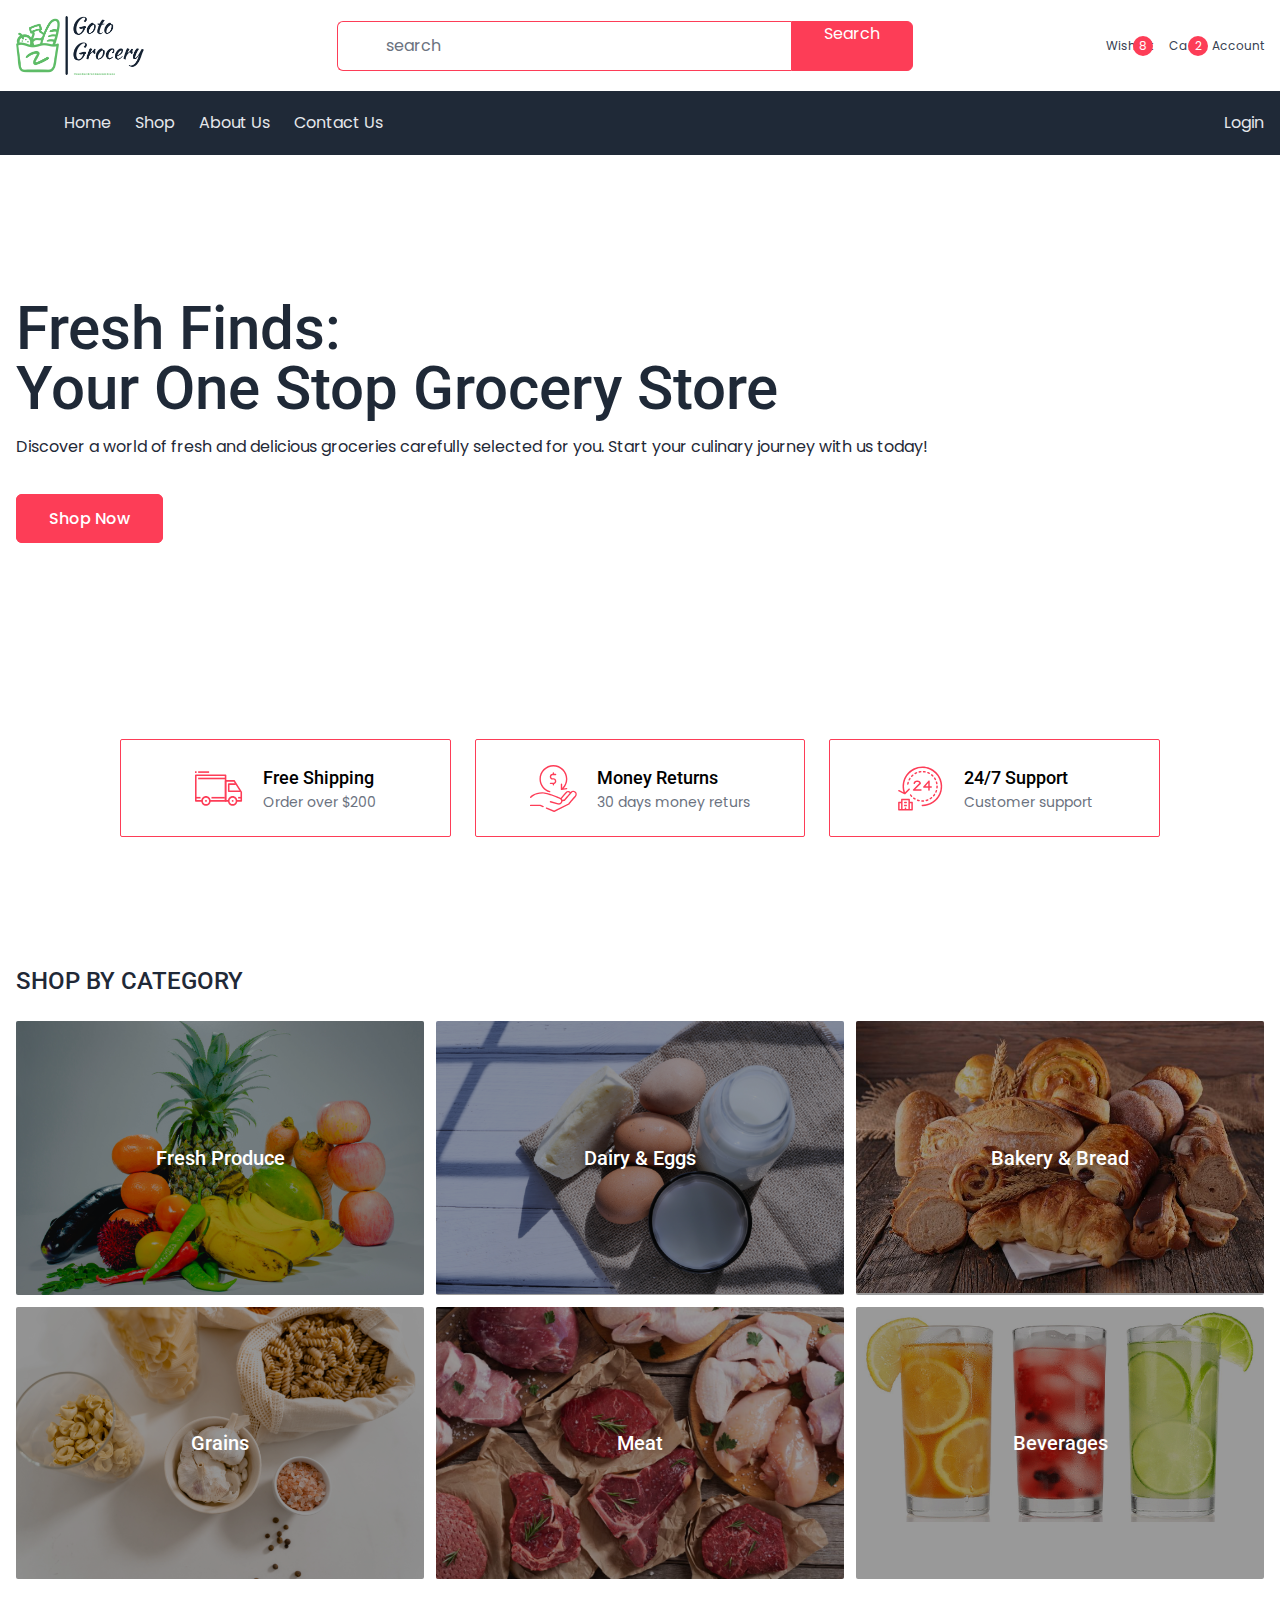
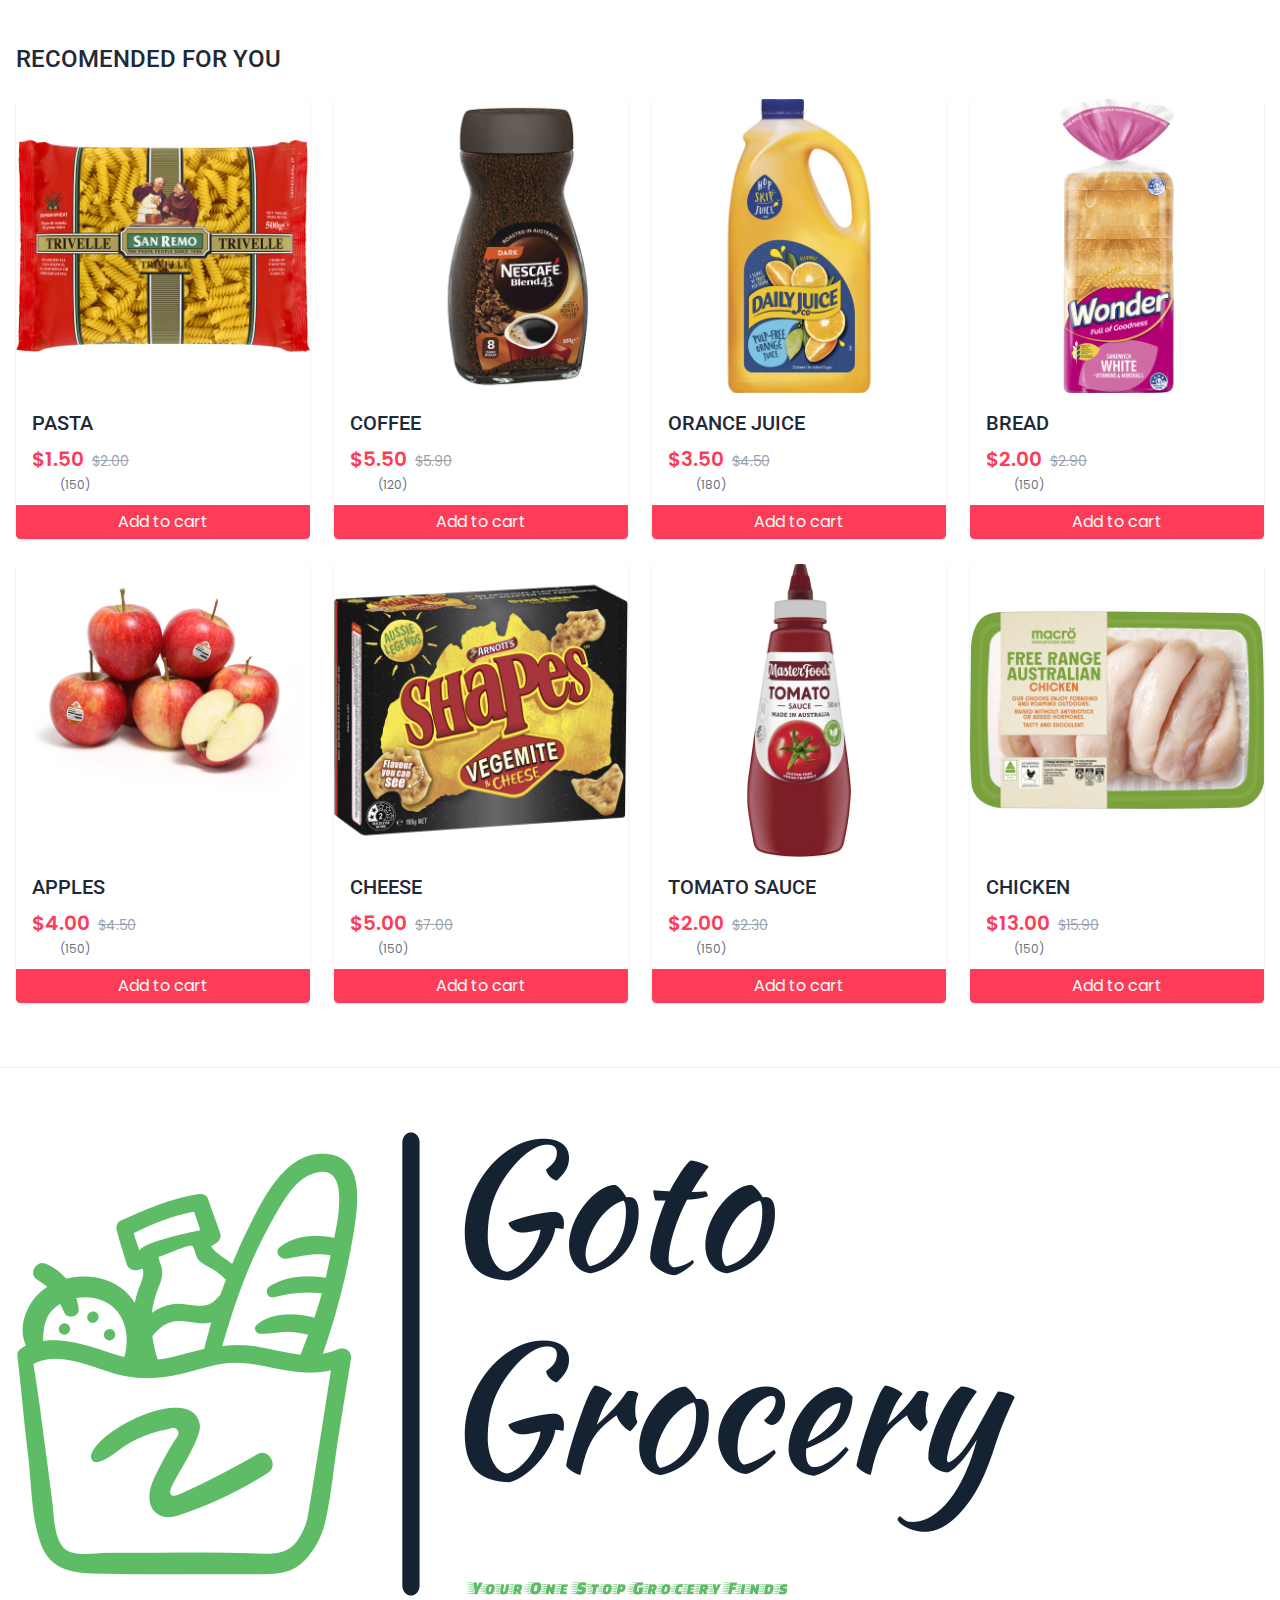
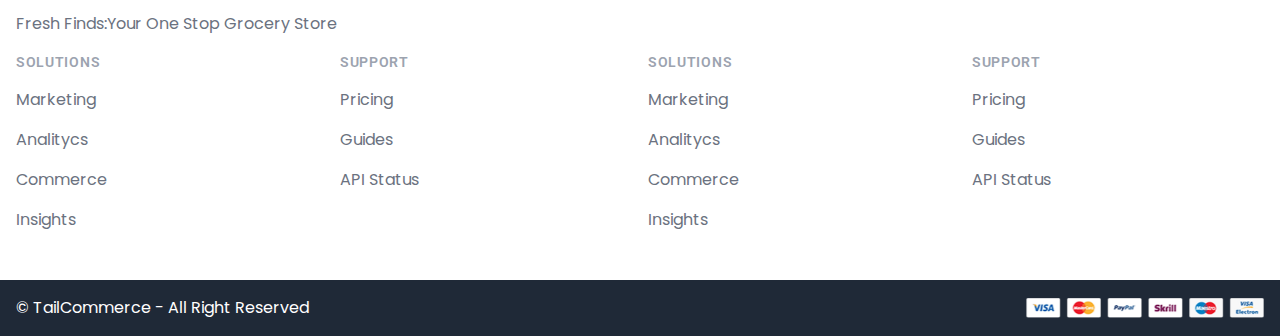
==== commit 5d8b7cf4: "linking between pages fixing some errors on pages adding more cards to manangement.php" ====
--- a/homepage.html
+++ b/homepage.html
@@ -72,13 +72,13 @@
     <!-- navbar -->
     <nav class="bg-gray-800">
         <div class="container flex">
-            <div class="px-8 py-4 bg-primary md:flex items-center cursor-pointer relative group hidden">
+            <!-- <div class="px-8 py-4 bg-primary md:flex items-center cursor-pointer relative group hidden">
                 <span class="text-white">
                     <i class="fa-solid fa-bars"></i>
                 </span>
                 <span class="capitalize ml-2 text-white hidden">All Categories</span>
 
-                <!-- dropdown -->
+                *** Dropdown
                 <div
                     class="absolute w-full left-0 top-full bg-white shadow-md py-3 divide-y divide-gray-300 divide-dashed opacity-0 group-hover:opacity-100 transition duration-300 invisible group-hover:visible">
                     <a href="#" class="flex items-center px-6 py-3 hover:bg-gray-100 transition">
@@ -106,16 +106,16 @@
                         <span class="ml-6 text-gray-600 text-sm">Mattress</span>
                     </a>
                 </div>
-            </div>
+            </div> -->
 
             <div class="flex items-center justify-between flex-grow md:pl-12 py-5">
                 <div class="flex items-center space-x-6 capitalize">
-                    <a href="index.html" class="text-gray-200 hover:text-white transition">Home</a>
-                    <a href="pages/shop.html" class="text-gray-200 hover:text-white transition">Shop</a>
+                    <a href="homepage.html" class="text-gray-200 hover:text-white transition">Home</a>
+                    <a href="products.php" class="text-gray-200 hover:text-white transition">Shop</a>
                     <a href="#" class="text-gray-200 hover:text-white transition">About us</a>
                     <a href="#" class="text-gray-200 hover:text-white transition">Contact us</a>
                 </div>
-                <form action="pages/login.php" method="get" class="text-gray-200 hover:text-white transition">
+                <form action="login.php" method="get" class="text-gray-200 hover:text-white transition">
                     <input type="submit" value="Login">
                 </form>
                 
@@ -176,7 +176,7 @@
             <div class="border border-primary rounded-sm px-3 py-6 flex justify-center items-center gap-5">
                 <img src="assets/images/icons/money-back.svg" alt="Delivery" class="w-12 h-12 object-contain">
                 <div>
-                    <h4 class="font-medium capitalize text-lg">Money Rturns</h4>
+                    <h4 class="font-medium capitalize text-lg">Money Returns</h4>
                     <p class="text-gray-500 text-sm">30 days money returs</p>
                 </div>
             </div>
--- a/assets/css/main.css
+++ b/assets/css/main.css
@@ -1,4 +1,4 @@
-/* @import url("https://fonts.googleapis.com/css2?family=Poppins:wght@400;500;600;700&display=swap");
+/* @import url("https://fonts.googleapis.com/css2?family=Poppins:wght@400;500;600;700&display=swap");
 @import url("https://fonts.googleapis.com/css2?family=Roboto:wght@400;500;700&display=swap"); */
 
 /* ! tailwindcss v3.0.23 | MIT License | https://tailwindcss.com */
@@ -1957,4 +1957,4 @@
   .md\:pl-12 {
     padding-left: 3rem;
   }
-}
+}